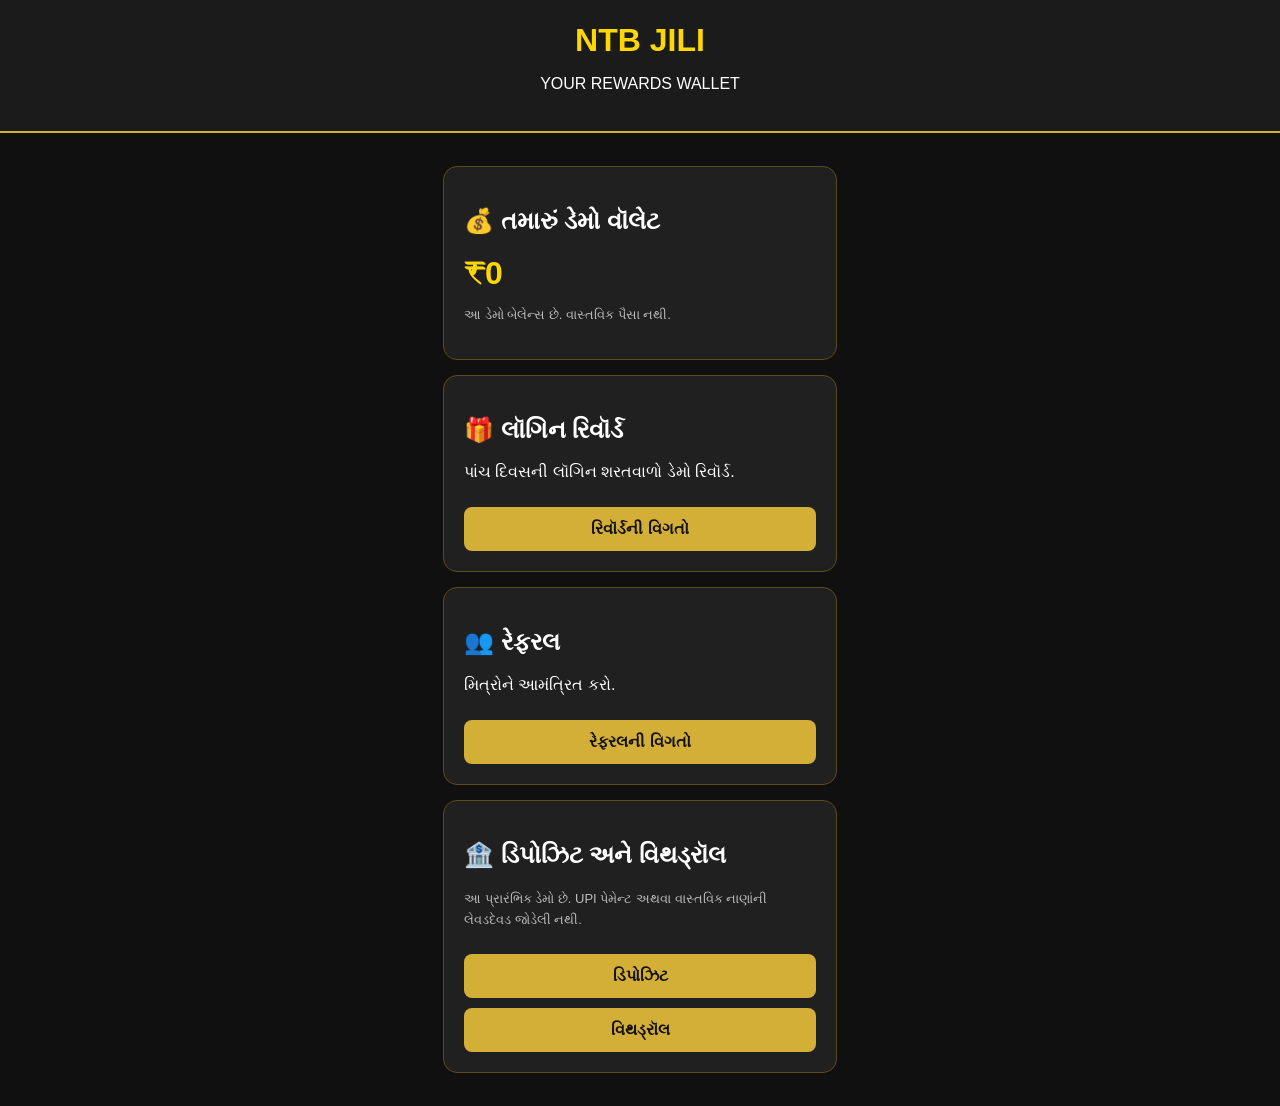
==== index.html @ e5cddccb "Create index.html" ====
<!DOCTYPE html>
<html lang="gu">
<head>
  <meta charset="UTF-8">
  <meta name="viewport" content="width=device-width, initial-scale=1.0">
  <title>NTB JILI</title>
  <style>
    * {
      box-sizing: border-box;
    }

    body {
      margin: 0;
      font-family: Arial, sans-serif;
      background: #101010;
      color: white;
    }

    header {
      background: #1b1b1b;
      padding: 22px 15px;
      text-align: center;
      border-bottom: 2px solid #d4af37;
    }

    h1 {
      color: #ffd700;
      margin: 0;
    }

    .container {
      max-width: 430px;
      margin: auto;
      padding: 18px;
    }

    .card {
      background: #202020;
      border: 1px solid #5c4b18;
      border-radius: 14px;
      padding: 20px;
      margin: 15px 0;
    }

    .balance {
      color: #ffd700;
      font-size: 32px;
      font-weight: bold;
    }

    button {
      width: 100%;
      padding: 13px;
      margin-top: 10px;
      border: none;
      border-radius: 8px;
      background: #d4af37;
      color: #111;
      font-size: 16px;
      font-weight: bold;
    }

    .note {
      color: #bbb;
      font-size: 13px;
      line-height: 1.6;
    }
  </style>
</head>
<body>

<header>
  <h1>NTB JILI</h1>
  <p>YOUR REWARDS WALLET</p>
</header>

<main class="container">

  <section class="card">
    <h2>💰 તમારું ડેમો વૉલેટ</h2>
    <div class="balance" id="balance">₹0</div>
    <p class="note">
      આ ડેમો બેલેન્સ છે. વાસ્તવિક પૈસા નથી.
    </p>
  </section>

  <section class="card">
    <h2>🎁 લૉગિન રિવૉર્ડ</h2>
    <p>પાંચ દિવસની લૉગિન શરતવાળો ડેમો રિવૉર્ડ.</p>
    <button onclick="showMessage('લૉગિન રિવૉર્ડ માટે સુરક્ષિત એકાઉન્ટ સિસ્ટમ જરૂરી છે.')">
      રિવૉર્ડની વિગતો
    </button>
  </section>

  <section class="card">
    <h2>👥 રેફરલ</h2>
    <p>મિત્રોને આમંત્રિત કરો.</p>
    <button onclick="showMessage('રેફરલ સિસ્ટમ હજી ડેમો વર્ઝનમાં છે.')">
      રેફરલની વિગતો
    </button>
  </section>

  <section class="card">
    <h2>🏦 ડિપોઝિટ અને વિથડ્રૉલ</h2>
    <p class="note">
      આ પ્રારંભિક ડેમો છે. UPI પેમેન્ટ અથવા
      વાસ્તવિક નાણાંની લેવડદેવડ જોડેલી નથી.
    </p>
    <button onclick="showMessage('ડેમો: પેમેન્ટ સિસ્ટમ હજી જોડવાની બાકી છે.')">
      ડિપોઝિટ
    </button>
    <button onclick="showMessage('ડેમો: વિથડ્રૉલ સિસ્ટમ હજી જોડવાની બાકી છે.')">
      વિથડ્રૉલ
    </button>
  </section>

</main>

<script>
  function showMessage(message) {
    alert(message);
  }
</script>

</body>
</html>
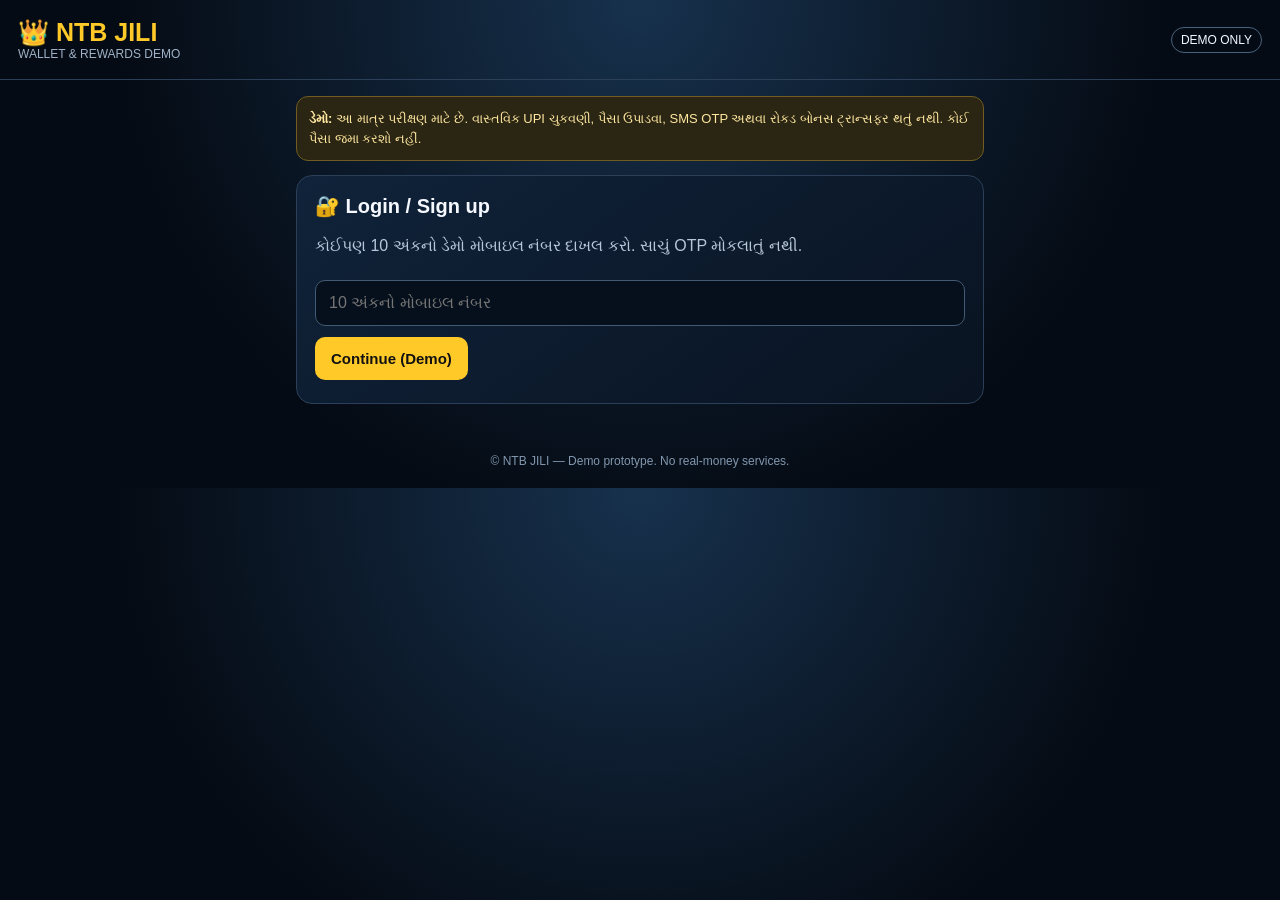
==== commit 5ccad787: "Add files via upload" ====
--- a/index.html
+++ b/index.html
@@ -1,126 +1,14 @@
-<!DOCTYPE html>
-<html lang="gu">
-<head>
-  <meta charset="UTF-8">
-  <meta name="viewport" content="width=device-width, initial-scale=1.0">
-  <title>NTB JILI</title>
-  <style>
-    * {
-      box-sizing: border-box;
-    }
-
-    body {
-      margin: 0;
-      font-family: Arial, sans-serif;
-      background: #101010;
-      color: white;
-    }
-
-    header {
-      background: #1b1b1b;
-      padding: 22px 15px;
-      text-align: center;
-      border-bottom: 2px solid #d4af37;
-    }
-
-    h1 {
-      color: #ffd700;
-      margin: 0;
-    }
-
-    .container {
-      max-width: 430px;
-      margin: auto;
-      padding: 18px;
-    }
-
-    .card {
-      background: #202020;
-      border: 1px solid #5c4b18;
-      border-radius: 14px;
-      padding: 20px;
-      margin: 15px 0;
-    }
-
-    .balance {
-      color: #ffd700;
-      font-size: 32px;
-      font-weight: bold;
-    }
-
-    button {
-      width: 100%;
-      padding: 13px;
-      margin-top: 10px;
-      border: none;
-      border-radius: 8px;
-      background: #d4af37;
-      color: #111;
-      font-size: 16px;
-      font-weight: bold;
-    }
-
-    .note {
-      color: #bbb;
-      font-size: 13px;
-      line-height: 1.6;
-    }
-  </style>
-</head>
-<body>
-
-<header>
-  <h1>NTB JILI</h1>
-  <p>YOUR REWARDS WALLET</p>
-</header>
-
-<main class="container">
-
-  <section class="card">
-    <h2>💰 તમારું ડેમો વૉલેટ</h2>
-    <div class="balance" id="balance">₹0</div>
-    <p class="note">
-      આ ડેમો બેલેન્સ છે. વાસ્તવિક પૈસા નથી.
-    </p>
-  </section>
-
-  <section class="card">
-    <h2>🎁 લૉગિન રિવૉર્ડ</h2>
-    <p>પાંચ દિવસની લૉગિન શરતવાળો ડેમો રિવૉર્ડ.</p>
-    <button onclick="showMessage('લૉગિન રિવૉર્ડ માટે સુરક્ષિત એકાઉન્ટ સિસ્ટમ જરૂરી છે.')">
-      રિવૉર્ડની વિગતો
-    </button>
-  </section>
-
-  <section class="card">
-    <h2>👥 રેફરલ</h2>
-    <p>મિત્રોને આમંત્રિત કરો.</p>
-    <button onclick="showMessage('રેફરલ સિસ્ટમ હજી ડેમો વર્ઝનમાં છે.')">
-      રેફરલની વિગતો
-    </button>
-  </section>
-
-  <section class="card">
-    <h2>🏦 ડિપોઝિટ અને વિથડ્રૉલ</h2>
-    <p class="note">
-      આ પ્રારંભિક ડેમો છે. UPI પેમેન્ટ અથવા
-      વાસ્તવિક નાણાંની લેવડદેવડ જોડેલી નથી.
-    </p>
-    <button onclick="showMessage('ડેમો: પેમેન્ટ સિસ્ટમ હજી જોડવાની બાકી છે.')">
-      ડિપોઝિટ
-    </button>
-    <button onclick="showMessage('ડેમો: વિથડ્રૉલ સિસ્ટમ હજી જોડવાની બાકી છે.')">
-      વિથડ્રૉલ
-    </button>
-  </section>
-
-</main>
-
+<!doctype html>
+<html lang="gu"><head><meta charset="utf-8"><meta name="viewport" content="width=device-width,initial-scale=1"><title>NTB JILI Demo</title>
+<style>
+*{box-sizing:border-box}body{margin:0;background:radial-gradient(circle at top,#17314d,#050b14 65%);color:#f5f8ff;font-family:Arial,sans-serif}header{padding:18px;border-bottom:1px solid #2b4058;display:flex;justify-content:space-between;align-items:center}.brand{font-size:25px;font-weight:900;color:#ffc928}.pill{border:1px solid #49627c;border-radius:20px;padding:5px 9px;font-size:12px}main{max-width:720px;margin:auto;padding:16px}.card{background:linear-gradient(145deg,#10233a,#091321);border:1px solid #2b4058;border-radius:16px;padding:18px;margin:14px 0}h2{margin:0 0 12px;font-size:20px}p{color:#b7c7d9;line-height:1.5}input{width:100%;padding:13px;margin:6px 0;border:1px solid #425a73;border-radius:10px;background:#06101c;color:white;font-size:16px}button{border:0;border-radius:10px;padding:13px 16px;font-weight:bold;font-size:15px;cursor:pointer;background:#ffc928;color:#111;margin:5px 0}.green{background:#11a968;color:white}.blue{background:#087fe7;color:white}.secondary{background:#142b43;color:white;border:1px solid #3a5878}.row{display:flex;gap:10px;flex-wrap:wrap}.row>*{flex:1;min-width:110px}.amount{font-size:34px;font-weight:800;margin:8px 0}.small{font-size:12px;color:#9fb2c7}.notice{border:1px solid #705c22;background:#2b2513;color:#ffe8a0;border-radius:12px;padding:12px;font-size:13px;line-height:1.5}.hidden{display:none}.item{padding:12px 0;border-top:1px solid #263a50}footer{text-align:center;padding:20px;color:#8297ae;font-size:12px}
+</style></head><body><header><div><div class="brand">👑 NTB JILI</div><div class="small">WALLET & REWARDS DEMO</div></div><span class="pill">DEMO ONLY</span></header><main>
+<div class="notice"><b>ડેમો:</b> આ માત્ર પરીક્ષણ માટે છે. વાસ્તવિક UPI ચુકવણી, પૈસા ઉપાડવા, SMS OTP અથવા રોકડ બોનસ ટ્રાન્સફર થતું નથી. કોઈ પૈસા જમા કરશો નહીં.</div>
+<section class="card" id="loginCard"><h2>🔐 Login / Sign up</h2><p>કોઈપણ 10 અંકનો ડેમો મોબાઇલ નંબર દાખલ કરો. સાચું OTP મોકલાતું નથી.</p><input id="mobile" inputmode="numeric" maxlength="10" placeholder="10 અંકનો મોબાઇલ નંબર"><button onclick="login()">Continue (Demo)</button></section>
+<div id="app" class="hidden"><section class="card"><div class="row"><div><span class="pill">MY WALLET</span><div class="amount">₹0.00</div><div class="small">ડેમો બેલેન્સ — વાસ્તવિક પૈસા નથી</div></div><div><button class="green" onclick="deposit()">＋ Deposit request</button><button class="blue" onclick="withdraw()">↗ Withdraw request</button></div></div></section>
+<section class="card"><h2>🎁 5-Day Login Reward</h2><p>પાંચ દિવસની ડેમો પ્રગતિ; વાસ્તવિક રોકડ ઇનામ નથી.</p><div id="days" class="row"></div><button onclick="daily()">Today's demo check-in</button><div id="dailyStatus" class="small"></div></section>
+<section class="card"><h2>🤝 Referral</h2><p>તમારો ડેમો રેફરલ કોડ</p><input id="refCode" readonly><button class="secondary" onclick="copyRef()">Copy referral code</button><div class="small">વાસ્તવિક રેફરલ બોનસ/ચુકવણી નથી.</div></section>
+<section class="card"><h2>📜 Activity History</h2><div id="history">હજુ કોઈ ડેમો પ્રવૃત્તિ નથી.</div></section><button class="secondary" onclick="logout()">Log out</button></div></main><footer>© NTB JILI — Demo prototype. No real-money services.</footer>
 <script>
-  function showMessage(message) {
-    alert(message);
-  }
-</script>
-
-</body>
-</html>
+let checkins=0,history=[];function login(){let m=document.getElementById('mobile').value.trim();if(!/^\d{10}$/.test(m)){alert('10 અંકનો ડેમો મોબાઇલ નંબર દાખલ કરો.');return}document.getElementById('loginCard').classList.add('hidden');document.getElementById('app').classList.remove('hidden');document.getElementById('refCode').value='NTB'+m.slice(-4);renderDays();addHistory('Demo login સફળ')}function logout(){document.getElementById('app').classList.add('hidden');document.getElementById('loginCard').classList.remove('hidden')}function addHistory(s){history.unshift(s);document.getElementById('history').innerHTML=history.map(x=>'<div class="item">'+x+'</div>').join('')}function deposit(){alert('Demo only: UPI ચુકવણી જોડાયેલી નથી. પૈસા મોકલશો નહીં.');addHistory('Deposit બટન પરીક્ષણ — ચુકવણી થઈ નથી')}function withdraw(){alert('Demo only: વાસ્તવિક withdrawal ઉપલબ્ધ નથી.');addHistory('Withdraw બટન પરીક્ષણ — પૈસા ટ્રાન્સફર થયા નથી')}function renderDays(){document.getElementById('days').innerHTML=Array.from({length:5},(_,i)=>'<div class="card" style="padding:10px;text-align:center;margin:4px;min-width:48px;flex:1"><b>Day '+(i+1)+'</b><div style="font-size:22px">'+(i<checkins?'✅':'🔒')+'</div></div>').join('')}function daily(){if(checkins>=5){document.getElementById('dailyStatus').textContent='પાંચ દિવસની ડેમો પ્રગતિ પૂરી થઈ ગઈ.';return}checkins++;renderDays();document.getElementById('dailyStatus').textContent='ડેમો check-in '+checkins+'/5 પૂર્ણ. કોઈ રોકડ બોનસ જમા થયો નથી.';addHistory('Demo daily check-in '+checkins+'/5')}function copyRef(){let v=document.getElementById('refCode');v.select();v.setSelectionRange(0,99999);alert('Referral code: '+v.value)}
+</script></body></html>
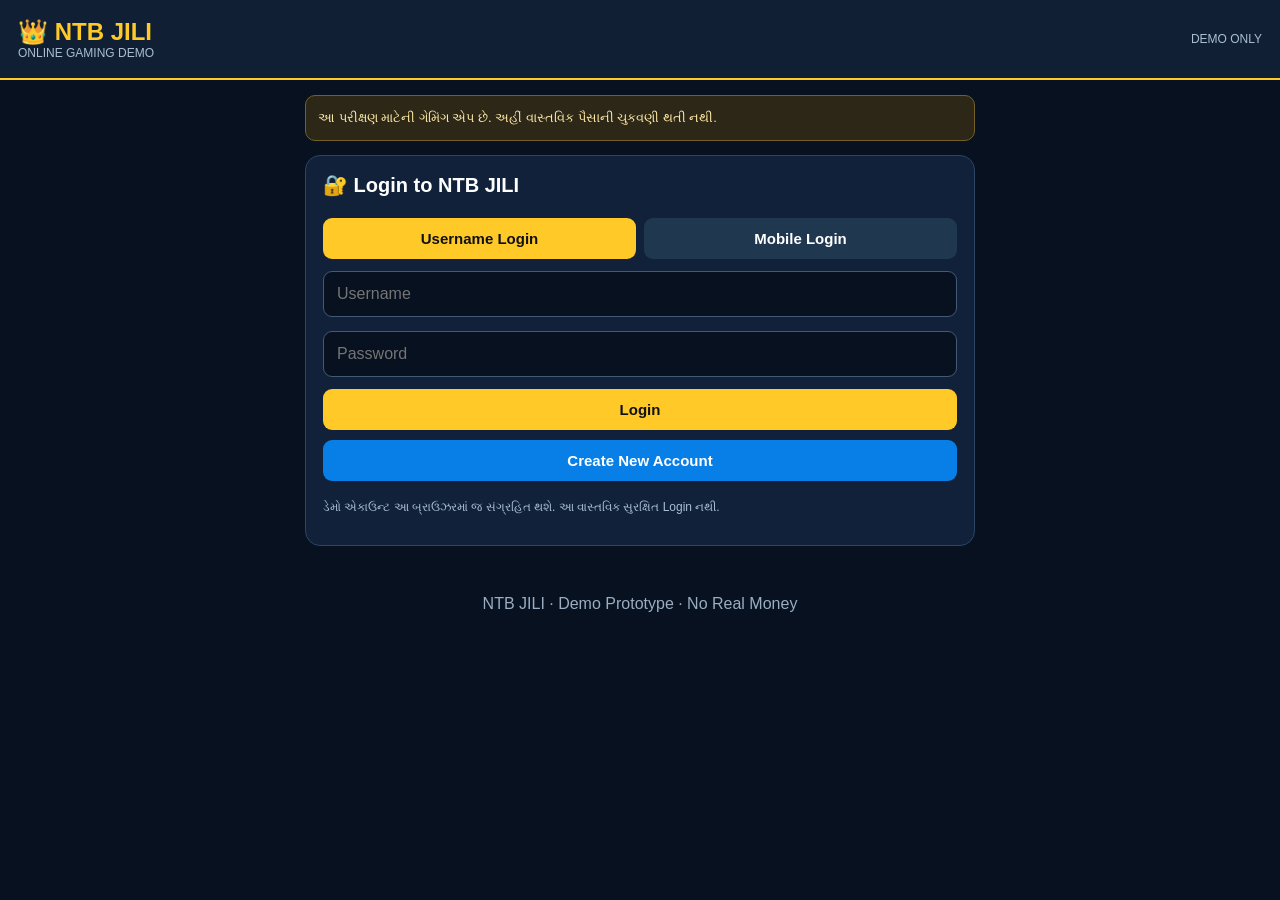
==== commit 77bf252f: "Update index.html" ====
--- a/index.html
+++ b/index.html
@@ -1,14 +1,498 @@
-<!doctype html>
-<html lang="gu"><head><meta charset="utf-8"><meta name="viewport" content="width=device-width,initial-scale=1"><title>NTB JILI Demo</title>
+<!DOCTYPE html>
+<html lang="gu">
+<head>
+<meta charset="UTF-8">
+<meta name="viewport" content="width=device-width, initial-scale=1.0">
+<title>NTB JILI Gaming</title>
+
 <style>
-*{box-sizing:border-box}body{margin:0;background:radial-gradient(circle at top,#17314d,#050b14 65%);color:#f5f8ff;font-family:Arial,sans-serif}header{padding:18px;border-bottom:1px solid #2b4058;display:flex;justify-content:space-between;align-items:center}.brand{font-size:25px;font-weight:900;color:#ffc928}.pill{border:1px solid #49627c;border-radius:20px;padding:5px 9px;font-size:12px}main{max-width:720px;margin:auto;padding:16px}.card{background:linear-gradient(145deg,#10233a,#091321);border:1px solid #2b4058;border-radius:16px;padding:18px;margin:14px 0}h2{margin:0 0 12px;font-size:20px}p{color:#b7c7d9;line-height:1.5}input{width:100%;padding:13px;margin:6px 0;border:1px solid #425a73;border-radius:10px;background:#06101c;color:white;font-size:16px}button{border:0;border-radius:10px;padding:13px 16px;font-weight:bold;font-size:15px;cursor:pointer;background:#ffc928;color:#111;margin:5px 0}.green{background:#11a968;color:white}.blue{background:#087fe7;color:white}.secondary{background:#142b43;color:white;border:1px solid #3a5878}.row{display:flex;gap:10px;flex-wrap:wrap}.row>*{flex:1;min-width:110px}.amount{font-size:34px;font-weight:800;margin:8px 0}.small{font-size:12px;color:#9fb2c7}.notice{border:1px solid #705c22;background:#2b2513;color:#ffe8a0;border-radius:12px;padding:12px;font-size:13px;line-height:1.5}.hidden{display:none}.item{padding:12px 0;border-top:1px solid #263a50}footer{text-align:center;padding:20px;color:#8297ae;font-size:12px}
-</style></head><body><header><div><div class="brand">👑 NTB JILI</div><div class="small">WALLET & REWARDS DEMO</div></div><span class="pill">DEMO ONLY</span></header><main>
-<div class="notice"><b>ડેમો:</b> આ માત્ર પરીક્ષણ માટે છે. વાસ્તવિક UPI ચુકવણી, પૈસા ઉપાડવા, SMS OTP અથવા રોકડ બોનસ ટ્રાન્સફર થતું નથી. કોઈ પૈસા જમા કરશો નહીં.</div>
-<section class="card" id="loginCard"><h2>🔐 Login / Sign up</h2><p>કોઈપણ 10 અંકનો ડેમો મોબાઇલ નંબર દાખલ કરો. સાચું OTP મોકલાતું નથી.</p><input id="mobile" inputmode="numeric" maxlength="10" placeholder="10 અંકનો મોબાઇલ નંબર"><button onclick="login()">Continue (Demo)</button></section>
-<div id="app" class="hidden"><section class="card"><div class="row"><div><span class="pill">MY WALLET</span><div class="amount">₹0.00</div><div class="small">ડેમો બેલેન્સ — વાસ્તવિક પૈસા નથી</div></div><div><button class="green" onclick="deposit()">＋ Deposit request</button><button class="blue" onclick="withdraw()">↗ Withdraw request</button></div></div></section>
-<section class="card"><h2>🎁 5-Day Login Reward</h2><p>પાંચ દિવસની ડેમો પ્રગતિ; વાસ્તવિક રોકડ ઇનામ નથી.</p><div id="days" class="row"></div><button onclick="daily()">Today's demo check-in</button><div id="dailyStatus" class="small"></div></section>
-<section class="card"><h2>🤝 Referral</h2><p>તમારો ડેમો રેફરલ કોડ</p><input id="refCode" readonly><button class="secondary" onclick="copyRef()">Copy referral code</button><div class="small">વાસ્તવિક રેફરલ બોનસ/ચુકવણી નથી.</div></section>
-<section class="card"><h2>📜 Activity History</h2><div id="history">હજુ કોઈ ડેમો પ્રવૃત્તિ નથી.</div></section><button class="secondary" onclick="logout()">Log out</button></div></main><footer>© NTB JILI — Demo prototype. No real-money services.</footer>
+*{box-sizing:border-box}
+body{
+ margin:0;
+ background:#07111f;
+ color:#fff;
+ font-family:Arial,sans-serif
+}
+header{
+ padding:18px;
+ background:#101f33;
+ border-bottom:2px solid #ffc928;
+ display:flex;
+ justify-content:space-between;
+ align-items:center
+}
+.brand{font-size:24px;font-weight:bold;color:#ffc928}
+main{max-width:700px;margin:auto;padding:15px}
+.card{
+ background:#102139;
+ border:1px solid #2c4565;
+ border-radius:15px;
+ padding:17px;
+ margin:14px 0
+}
+h2{font-size:20px;margin-top:0}
+p{color:#bac9db;line-height:1.5}
+input{
+ width:100%;padding:13px;margin:7px 0;
+ border-radius:9px;border:1px solid #425a73;
+ background:#07111f;color:white;font-size:16px
+}
+button{
+ padding:12px;border:0;border-radius:9px;
+ background:#ffc928;color:#111;
+ font-size:15px;font-weight:bold;cursor:pointer;
+ margin:5px 0
+}
+.full{width:100%}
+.blue{background:#087fe7;color:white}
+.green{background:#11a968;color:white}
+.dark{background:#203750;color:white}
+.row{display:flex;gap:8px;flex-wrap:wrap}
+.row>*{flex:1;min-width:100px}
+.grid{
+ display:grid;
+ grid-template-columns:repeat(2,minmax(0,1fr));
+ gap:10px
+}
+.game{
+ background:#172f4b;border:1px solid #355271;
+ border-radius:12px;padding:15px;text-align:center
+}
+.icon{font-size:35px;display:block;margin-bottom:8px}
+.amount{font-size:32px;font-weight:bold;color:#ffc928}
+.small{font-size:12px;color:#a9bed3}
+.notice{
+ padding:12px;background:#2c2717;
+ border:1px solid #746027;border-radius:10px;
+ color:#ffe9a6;font-size:13px;line-height:1.5
+}
+.hidden{display:none!important}
+.history-item{padding:10px 0;border-bottom:1px solid #30435a}
+footer{text-align:center;padding:20px;color:#9aadc2}
+</style>
+</head>
+
+<body>
+
+<header>
+ <div>
+  <div class="brand">👑 NTB JILI</div>
+  <div class="small">ONLINE GAMING DEMO</div>
+ </div>
+ <span class="small">DEMO ONLY</span>
+</header>
+
+<main>
+
+<div class="notice">
+આ પરીક્ષણ માટેની ગેમિંગ એપ છે. અહીં વાસ્તવિક પૈસાની ચુકવણી થતી નથી.
+</div>
+
+<!-- LOGIN PAGE -->
+<section id="loginPage" class="card">
+ <h2>🔐 Login to NTB JILI</h2>
+
+ <div class="row">
+  <button id="userTab" onclick="setMode('user')">Username Login</button>
+  <button id="mobileTab" class="dark" onclick="setMode('mobile')">Mobile Login</button>
+ </div>
+
+ <form id="loginForm">
+  <div id="usernameField">
+   <input id="username" placeholder="Username" autocomplete="username">
+  </div>
+
+  <div id="mobileField" class="hidden">
+   <input id="mobile" placeholder="10 digit mobile number"
+    inputmode="numeric" maxlength="10">
+  </div>
+
+  <input id="password" type="password" placeholder="Password"
+   autocomplete="current-password">
+
+  <button class="full" type="submit">Login</button>
+ </form>
+
+ <button class="full blue" onclick="showRegister()">Create New Account</button>
+
+ <p class="small">ડેમો એકાઉન્ટ આ બ્રાઉઝરમાં જ સંગ્રહિત થશે. આ વાસ્તવિક સુરક્ષિત Login નથી.</p>
+</section>
+
+<!-- REGISTER PAGE -->
+<section id="registerPage" class="card hidden">
+ <h2>📝 Create Account</h2>
+
+ <form id="registerForm">
+  <input id="regUsername" placeholder="Create username" required minlength="3">
+  <input id="regMobile" placeholder="Mobile number (10 digits)"
+   inputmode="numeric" maxlength="10" required>
+  <input id="regPassword" type="password" placeholder="Create password"
+   required minlength="4">
+
+  <button class="full" type="submit">Register</button>
+ </form>
+
+ <button class="full dark" onclick="showLogin()">Back to Login</button>
+</section>
+
+<!-- MAIN APP -->
+<div id="appPage" class="hidden">
+
+ <section class="card">
+  <div class="row">
+   <div>
+    <div class="small">WELCOME</div>
+    <h2 id="welcomeName">Player</h2>
+   </div>
+   <button class="dark" onclick="logout()">Logout</button>
+  </div>
+ </section>
+
+ <section class="card">
+  <div class="small">DEMO WALLET BALANCE</div>
+  <div class="amount" id="balance">₹0.00</div>
+  <p class="small">વાસ્તવિક પૈસા નથી.</p>
+
+  <div class="row">
+   <button class="green" onclick="deposit()">＋ Deposit Demo</button>
+   <button class="blue" onclick="withdraw()">↗ Withdraw Request</button>
+  </div>
+ </section>
+
+ <!-- GAME LOBBY -->
+ <section class="card">
+  <h2>🎮 Game Lobby</h2>
+  <p>તમારી પસંદગીની ડેમો ગેમ પસંદ કરો.</p>
+
+  <div class="grid">
+   <div class="game">
+    <span class="icon">🎰</span>
+    <b>Slots</b>
+    <button class="full" onclick="openGame('Slots')">Play Demo</button>
+   </div>
+
+   <div class="game">
+    <span class="icon">🃏</span>
+    <b>Rummy</b>
+    <button class="full" onclick="openGame('Rummy')">Play Demo</button>
+   </div>
+
+   <div class="game">
+    <span class="icon">♠️</span>
+    <b>Teen Patti</b>
+    <button class="full" onclick="openGame('Teen Patti')">Play Demo</button>
+   </div>
+
+   <div class="game">
+    <span class="icon">🐟</span>
+    <b>Fishing</b>
+    <button class="full" onclick="openGame('Fishing')">Play Demo</button>
+   </div>
+
+   <div class="game">
+    <span class="icon">🕹️</span>
+    <b>Arcade</b>
+    <button class="full" onclick="openGame('Arcade')">Play Demo</button>
+   </div>
+
+   <div class="game">
+    <span class="icon">🎡</span>
+    <b>Lucky Spin</b>
+    <button class="full" onclick="openGame('Lucky Spin')">Play Demo</button>
+   </div>
+  </div>
+
+  <div id="gameMessage" class="notice" style="margin-top:12px">
+   ગેમ પસંદ કરો.
+  </div>
+ </section>
+
+ <!-- DAILY REWARD -->
+ <section class="card">
+  <h2>🎁 Daily Login Reward</h2>
+  <p>દરરોજ એક ડેમો ચેક-ઇન કરી શકો છો. આ રોકડ ઇનામ નથી.</p>
+  <button class="full" onclick="dailyCheckin()">Claim Demo Reward</button>
+  <div id="dailyStatus" class="small"></div>
+ </section>
+
+ <!-- REFERRAL -->
+ <section class="card">
+  <h2>🤝 Referral</h2>
+  <p>તમારો ડેમો Referral Code</p>
+  <input id="refCode" readonly>
+  <button class="full blue" onclick="copyReferral()">Copy Referral Code</button>
+ </section>
+
+ <!-- ACTIVITY HISTORY -->
+ <section class="card">
+  <h2>📜 Activity History</h2>
+  <div id="history" class="small">કોઈ પ્રવૃત્તિ નથી.</div>
+ </section>
+
+ <section class="card">
+  <h2>ℹ️ Account</h2>
+  <p id="accountInfo"></p>
+  <button class="full dark" onclick="logout()">Log Out</button>
+ </section>
+
+</div>
+</main>
+
+<footer>NTB JILI · Demo Prototype · No Real Money</footer>
+
 <script>
-let checkins=0,history=[];function login(){let m=document.getElementById('mobile').value.trim();if(!/^\d{10}$/.test(m)){alert('10 અંકનો ડેમો મોબાઇલ નંબર દાખલ કરો.');return}document.getElementById('loginCard').classList.add('hidden');document.getElementById('app').classList.remove('hidden');document.getElementById('refCode').value='NTB'+m.slice(-4);renderDays();addHistory('Demo login સફળ')}function logout(){document.getElementById('app').classList.add('hidden');document.getElementById('loginCard').classList.remove('hidden')}function addHistory(s){history.unshift(s);document.getElementById('history').innerHTML=history.map(x=>'<div class="item">'+x+'</div>').join('')}function deposit(){alert('Demo only: UPI ચુકવણી જોડાયેલી નથી. પૈસા મોકલશો નહીં.');addHistory('Deposit બટન પરીક્ષણ — ચુકવણી થઈ નથી')}function withdraw(){alert('Demo only: વાસ્તવિક withdrawal ઉપલબ્ધ નથી.');addHistory('Withdraw બટન પરીક્ષણ — પૈસા ટ્રાન્સફર થયા નથી')}function renderDays(){document.getElementById('days').innerHTML=Array.from({length:5},(_,i)=>'<div class="card" style="padding:10px;text-align:center;margin:4px;min-width:48px;flex:1"><b>Day '+(i+1)+'</b><div style="font-size:22px">'+(i<checkins?'✅':'🔒')+'</div></div>').join('')}function daily(){if(checkins>=5){document.getElementById('dailyStatus').textContent='પાંચ દિવસની ડેમો પ્રગતિ પૂરી થઈ ગઈ.';return}checkins++;renderDays();document.getElementById('dailyStatus').textContent='ડેમો check-in '+checkins+'/5 પૂર્ણ. કોઈ રોકડ બોનસ જમા થયો નથી.';addHistory('Demo daily check-in '+checkins+'/5')}function copyRef(){let v=document.getElementById('refCode');v.select();v.setSelectionRange(0,99999);alert('Referral code: '+v.value)}
-</script></body></html>+const STORAGE_KEY = "ntb_jili_demo_v1";
+let mode = "user";
+let currentUser = null;
+
+function getData(){
+ try {
+  return JSON.parse(localStorage.getItem(STORAGE_KEY)) || {
+   users:{},session:null
+  };
+ } catch(e) {
+  return {users:{},session:null};
+ }
+}
+
+function saveData(data){
+ localStorage.setItem(STORAGE_KEY,JSON.stringify(data));
+}
+
+function setMode(value){
+ mode = value;
+ document.getElementById("usernameField")
+  .classList.toggle("hidden",value !== "user");
+ document.getElementById("mobileField")
+  .classList.toggle("hidden",value !== "mobile");
+
+ document.getElementById("userTab")
+  .className = value === "user" ? "" : "dark";
+ document.getElementById("mobileTab")
+  .className = value === "mobile" ? "" : "dark";
+}
+
+function showRegister(){
+ document.getElementById("loginPage").classList.add("hidden");
+ document.getElementById("registerPage").classList.remove("hidden");
+}
+
+function showLogin(){
+ document.getElementById("registerPage").classList.add("hidden");
+ document.getElementById("loginPage").classList.remove("hidden");
+}
+
+document.getElementById("registerForm").addEventListener("submit",function(e){
+ e.preventDefault();
+
+ const username = document.getElementById("regUsername").value.trim();
+ const mobile = document.getElementById("regMobile").value.trim();
+ const password = document.getElementById("regPassword").value;
+
+ if(!/^[a-zA-Z0-9_]{3,20}$/.test(username)){
+  alert("Usernameમાં 3-20 અક્ષર, નંબર અથવા underscore વાપરો.");
+  return;
+ }
+
+ if(!/^[0-9]{10}$/.test(mobile)){
+  alert("10 અંકનો ડેમો મોબાઇલ નંબર દાખલ કરો.");
+  return;
+ }
+
+ if(password.length < 4){
+  alert("Password ઓછામાં ઓછા 4 અક્ષરનો હોવો જોઈએ.");
+  return;
+ }
+
+ const data = getData();
+ const key = username.toLowerCase();
+
+ if(data.users[key]){
+  alert("આ Username પહેલેથી નોંધાયેલું છે.");
+  return;
+ }
+
+ if(Object.values(data.users).some(u => u.mobile === mobile)){
+  alert("આ મોબાઇલ નંબર પહેલેથી નોંધાયેલો છે.");
+  return;
+ }
+
+ data.users[key] = {
+  username:username,
+  mobile:mobile,
+  password:password,
+  balance:0,
+  checkinDate:"",
+  history:["ડેમો એકાઉન્ટ બનાવ્યું"],
+  referral:"NTB" + mobile.slice(-4)
+ };
+
+ saveData(data);
+ alert("ડેમો એકાઉન્ટ બની ગયું! હવે Login કરો.");
+ document.getElementById("registerForm").reset();
+ showLogin();
+});
+
+document.getElementById("loginForm").addEventListener("submit",function(e){
+ e.preventDefault();
+
+ const data = getData();
+ const password = document.getElementById("password").value;
+ let user = null;
+
+ if(mode === "user"){
+  const name = document.getElementById("username").value.trim().toLowerCase();
+  user = data.users[name];
+ } else {
+  const mobile = document.getElementById("mobile").value.trim();
+  if(!/^[0-9]{10}$/.test(mobile)){
+   alert("10 અંકનો મોબાઇલ નંબર દાખલ કરો.");
+   return;
+  }
+  user = Object.values(data.users).find(u => u.mobile === mobile);
+ }
+
+ if(!user || user.password !== password){
+  alert("Login વિગતો ખોટી છે. પહેલાં Demo Account બનાવો.");
+  return;
+ }
+
+ currentUser = user.username.toLowerCase();
+ data.session = currentUser;
+ saveData(data);
+ renderApp();
+});
+
+function getCurrent(){
+ if(!currentUser) return null;
+ return getData().users[currentUser] || null;
+}
+
+function updateUser(fn){
+ const data = getData();
+ if(!currentUser || !data.users[currentUser]) return;
+ fn(data.users[currentUser]);
+ saveData(data);
+ renderApp();
+}
+
+function addHistory(message){
+ updateUser(user => {
+  user.history = user.history || [];
+  user.history.unshift(new Date().toLocaleString() + " — " + message);
+  user.history = user.history.slice(0,50);
+ });
+}
+
+function renderApp(){
+ const user = getCurrent();
+ if(!user){
+  currentUser = null;
+  showLogin();
+  return;
+ }
+
+ document.getElementById("loginPage").classList.add("hidden");
+ document.getElementById("registerPage").classList.add("hidden");
+ document.getElementById("appPage").classList.remove("hidden");
+
+ document.getElementById("welcomeName").textContent = user.username;
+ document.getElementById("balance").textContent =
+  "₹" + Number(user.balance || 0).toFixed(2);
+ document.getElementById("refCode").value = user.referral;
+ document.getElementById("accountInfo").textContent =
+  "Username: " + user.username + " · Demo account";
+
+ const history = user.history || [];
+ document.getElementById("history").innerHTML = history.length
+  ? history.map(item => {
+     const div = document.createElement("div");
+     div.className = "history-item";
+     div.textContent = item;
+     return div.outerHTML;
+    }).join("")
+  : "કોઈ પ્રવૃત્તિ નથી.";
+
+ const today = new Date().toISOString().slice(0,10);
+ document.getElementById("dailyStatus").textContent =
+  user.checkinDate === today
+   ? "આજનો ડેમો ચેક-ઇન પૂર્ણ થયો છે."
+   : "આજનો ડેમો ચેક-ઇન બાકી છે.";
+}
+
+function deposit(){
+ const amount = prompt("Demo Deposit રકમ દાખલ કરો (ઉદાહરણ: 500):","500");
+ if(amount === null) return;
+
+ const value = Number(amount);
+ if(!Number.isFinite(value) || value <= 0 || value > 10000){
+  alert("₹1 થી ₹10,000 વચ્ચેની Demo રકમ દાખલ કરો.");
+  return;
+ }
+
+ updateUser(user => {
+  user.balance = Number(user.balance || 0) + value;
+  user.history.unshift("Demo Deposit: ₹" + value.toFixed(2) + " (વાસ્તવિક ચુકવણી નથી)");
+ });
+}
+
+function withdraw(){
+ alert("આ Demo Request છે. વાસ્તવિક પૈસા ઉપાડાતા નથી.");
+ addHistory("Demo Withdraw Request — કોઈ ચુકવણી થઈ નથી");
+}
+
+function openGame(name){
+ document.getElementById("gameMessage").textContent =
+  name + " Demo પસંદ કરી છે. આ ગેમનું સંપૂર્ણ વર્ઝન હજી ઉપલબ્ધ નથી.";
+ addHistory("ગેમ પસંદ કરી: " + name);
+}
+
+function dailyCheckin(){
+ const today = new Date().toISOString().slice(0,10);
+ const user = getCurrent();
+
+ if(!user) return;
+
+ if(user.checkinDate === today){
+  alert("આજનો ડેમો ચેક-ઇન પહેલેથી થઈ ગયો છે.");
+  return;
+ }
+
+ updateUser(u => {
+  u.checkinDate = today;
+  u.history.unshift("Daily Demo Check-in પૂર્ણ — કોઈ રોકડ ઇનામ નથી");
+ });
+ alert("ડેમો ચેક-ઇન પૂર્ણ થયું!");
+}
+
+async function copyReferral(){
+ const code = document.getElementById("refCode").value;
+ try {
+  await navigator.clipboard.writeText(code);
+  alert("Referral Code Copy થઈ ગયો: " + code);
+ } catch(e) {
+  prompt("તમારો Referral Code Copy કરો:",code);
+ }
+}
+
+function logout(){
+ const data = getData();
+ data.session = null;
+ saveData(data);
+ currentUser = null;
+ document.getElementById("appPage").classList.add("hidden");
+ document.getElementById("loginPage").classList.remove("hidden");
+ document.getElementById("loginForm").reset();
+}
+
+(function init(){
+ const data = getData();
+ if(data.session && data.users[data.session]){
+  currentUser = data.session;
+  renderApp();
+ }
+})();
+</script>
+
+</body>
+</html>
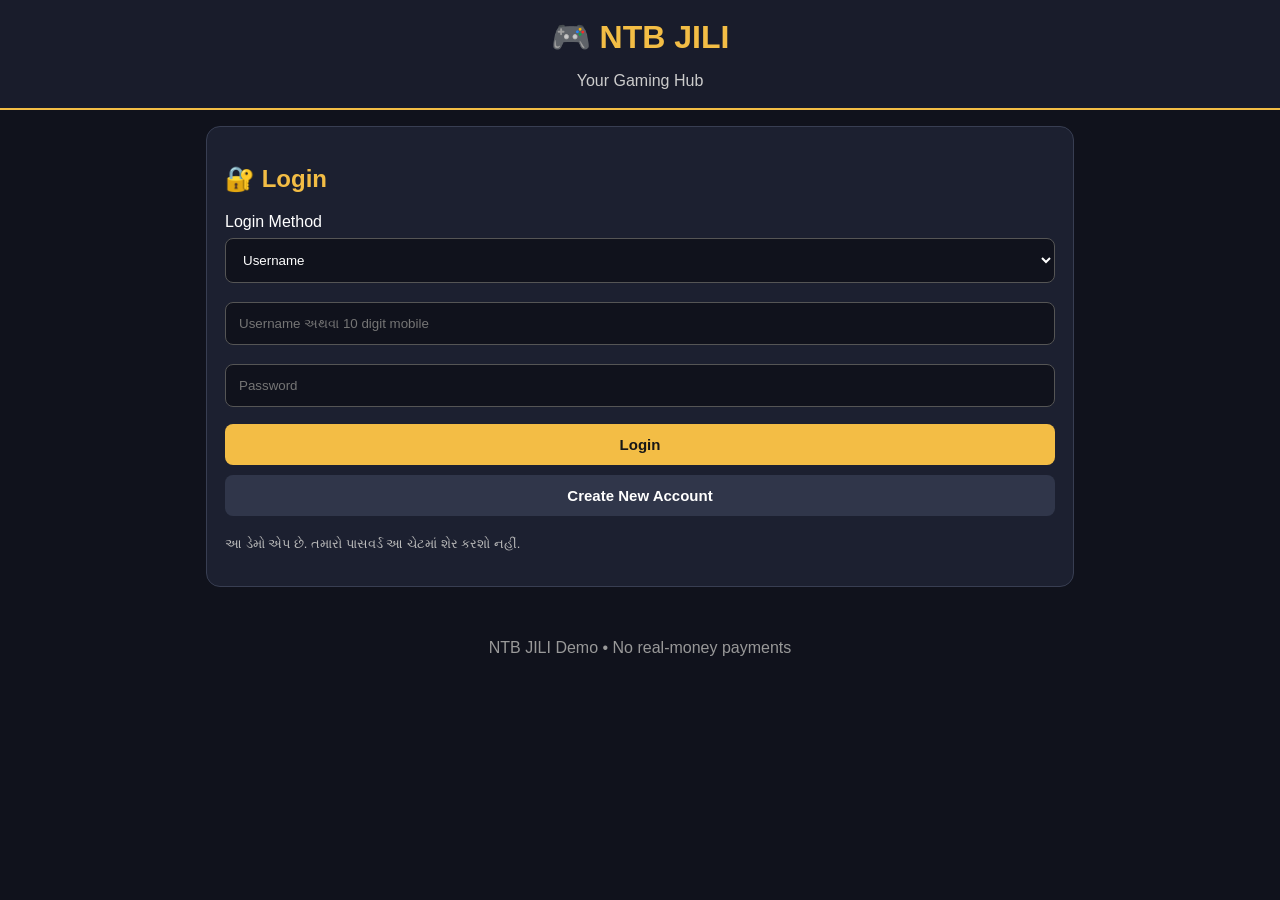
==== commit ecf3d975: "Update index.html" ====
--- a/index.html
+++ b/index.html
@@ -2,496 +2,433 @@
 <html lang="gu">
 <head>
 <meta charset="UTF-8">
-<meta name="viewport" content="width=device-width, initial-scale=1.0">
-<title>NTB JILI Gaming</title>
+<meta name="viewport" content="width=device-width, initial-scale=1">
+<title>NTB JILI</title>
 
 <style>
 *{box-sizing:border-box}
 body{
- margin:0;
- background:#07111f;
- color:#fff;
- font-family:Arial,sans-serif
+  margin:0;
+  font-family:Arial,sans-serif;
+  background:#10121c;
+  color:white;
 }
 header{
- padding:18px;
- background:#101f33;
- border-bottom:2px solid #ffc928;
- display:flex;
- justify-content:space-between;
- align-items:center
-}
-.brand{font-size:24px;font-weight:bold;color:#ffc928}
-main{max-width:700px;margin:auto;padding:15px}
-.card{
- background:#102139;
- border:1px solid #2c4565;
- border-radius:15px;
- padding:17px;
- margin:14px 0
-}
-h2{font-size:20px;margin-top:0}
-p{color:#bac9db;line-height:1.5}
-input{
- width:100%;padding:13px;margin:7px 0;
- border-radius:9px;border:1px solid #425a73;
- background:#07111f;color:white;font-size:16px
+  background:#191c2b;
+  padding:18px;
+  text-align:center;
+  border-bottom:2px solid #f3bd45;
+}
+header h1{color:#f3bd45;margin:0}
+header p{color:#ccc;margin-bottom:0}
+.container{max-width:900px;margin:auto;padding:16px}
+.box{
+  background:#1c2030;
+  border:1px solid #383e52;
+  padding:18px;
+  border-radius:14px;
+  margin-bottom:16px;
+}
+h2,h3{color:#f3bd45}
+input,select{
+  width:100%;
+  padding:13px;
+  margin:7px 0 12px;
+  border-radius:8px;
+  border:1px solid #555;
+  background:#10121c;
+  color:white;
 }
 button{
- padding:12px;border:0;border-radius:9px;
- background:#ffc928;color:#111;
- font-size:15px;font-weight:bold;cursor:pointer;
- margin:5px 0
-}
-.full{width:100%}
-.blue{background:#087fe7;color:white}
-.green{background:#11a968;color:white}
-.dark{background:#203750;color:white}
-.row{display:flex;gap:8px;flex-wrap:wrap}
-.row>*{flex:1;min-width:100px}
+  padding:12px;
+  width:100%;
+  border:0;
+  border-radius:8px;
+  background:#f3bd45;
+  color:#171717;
+  font-size:15px;
+  font-weight:bold;
+  cursor:pointer;
+  margin:5px 0;
+}
+button.secondary{
+  background:#30364a;
+  color:white;
+}
+button.danger{
+  background:#a93232;
+  color:white;
+}
+.hidden{display:none!important}
+.balance{
+  font-size:30px;
+  color:#f3bd45;
+  font-weight:bold;
+}
 .grid{
- display:grid;
- grid-template-columns:repeat(2,minmax(0,1fr));
- gap:10px
+  display:grid;
+  grid-template-columns:repeat(2,minmax(0,1fr));
+  gap:10px;
 }
 .game{
- background:#172f4b;border:1px solid #355271;
- border-radius:12px;padding:15px;text-align:center
-}
-.icon{font-size:35px;display:block;margin-bottom:8px}
-.amount{font-size:32px;font-weight:bold;color:#ffc928}
-.small{font-size:12px;color:#a9bed3}
-.notice{
- padding:12px;background:#2c2717;
- border:1px solid #746027;border-radius:10px;
- color:#ffe9a6;font-size:13px;line-height:1.5
-}
-.hidden{display:none!important}
-.history-item{padding:10px 0;border-bottom:1px solid #30435a}
-footer{text-align:center;padding:20px;color:#9aadc2}
+  background:#292f43;
+  padding:14px 8px;
+  border-radius:10px;
+  text-align:center;
+}
+.small{font-size:13px;color:#bbb;line-height:1.6}
+a{color:#f3bd45}
+.history-item{
+  padding:10px 0;
+  border-bottom:1px solid #383e52;
+  font-size:14px;
+}
+footer{text-align:center;color:#999;padding:20px}
+@media(min-width:600px){
+  .grid{grid-template-columns:repeat(3,minmax(0,1fr))}
+}
 </style>
 </head>
 
 <body>
 
 <header>
- <div>
-  <div class="brand">👑 NTB JILI</div>
-  <div class="small">ONLINE GAMING DEMO</div>
- </div>
- <span class="small">DEMO ONLY</span>
+  <h1>🎮 NTB JILI</h1>
+  <p>Your Gaming Hub</p>
 </header>
 
-<main>
-
-<div class="notice">
-આ પરીક્ષણ માટેની ગેમિંગ એપ છે. અહીં વાસ્તવિક પૈસાની ચુકવણી થતી નથી.
-</div>
-
-<!-- LOGIN PAGE -->
-<section id="loginPage" class="card">
- <h2>🔐 Login to NTB JILI</h2>
-
- <div class="row">
-  <button id="userTab" onclick="setMode('user')">Username Login</button>
-  <button id="mobileTab" class="dark" onclick="setMode('mobile')">Mobile Login</button>
- </div>
-
- <form id="loginForm">
-  <div id="usernameField">
-   <input id="username" placeholder="Username" autocomplete="username">
+<main class="container">
+
+<!-- LOGIN -->
+<section id="loginPage" class="box">
+  <h2>🔐 Login</h2>
+
+  <label>Login Method</label>
+  <select id="loginMethod">
+    <option value="username">Username</option>
+    <option value="mobile">Mobile Number</option>
+  </select>
+
+  <input id="loginId" placeholder="Username અથવા 10 digit mobile"
+         autocomplete="username">
+
+  <input id="loginPassword" type="password"
+         placeholder="Password" autocomplete="current-password">
+
+  <button onclick="login()">Login</button>
+  <button class="secondary" onclick="showRegister()">Create New Account</button>
+
+  <p class="small">
+    આ ડેમો એપ છે. તમારો પાસવર્ડ આ ચેટમાં શેર કરશો નહીં.
+  </p>
+</section>
+
+<!-- REGISTER -->
+<section id="registerPage" class="box hidden">
+  <h2>📝 Create Account</h2>
+
+  <input id="regUsername" placeholder="Username (3–20 characters)">
+  <input id="regMobile" type="tel" maxlength="10"
+         placeholder="10 digit Mobile Number">
+  <input id="regPassword" type="password"
+         placeholder="Create Password">
+
+  <button onclick="register()">Register</button>
+  <button class="secondary" onclick="showLogin()">Back to Login</button>
+</section>
+
+<!-- HOME -->
+<section id="homePage" class="hidden">
+
+  <div class="box">
+    <h2>👋 Welcome, <span id="welcomeName"></span></h2>
+    <p class="small">Your demo account</p>
+    <p>Demo Wallet Balance</p>
+    <div class="balance" id="balance">₹0</div>
+
+    <button onclick="demoDeposit()">➕ Add Demo Balance</button>
+    <button class="secondary" onclick="demoWithdraw()">Withdraw Demo Request</button>
+    <button class="secondary" onclick="dailyReward()">🎁 Daily Demo Reward</button>
   </div>
 
-  <div id="mobileField" class="hidden">
-   <input id="mobile" placeholder="10 digit mobile number"
-    inputmode="numeric" maxlength="10">
+  <div class="box">
+    <h2>💳 Subscription Plans</h2>
+    <p class="small">
+      ઉપલબ્ધ સબ્સ્ક્રિપ્શન પ્લાન જોવા માટે નીચેનું બટન દબાવો.
+      આ બટન પેમેન્ટ કરતું નથી.
+    </p>
+    <button onclick="openSubscription()">View Subscription Plans</button>
   </div>
 
-  <input id="password" type="password" placeholder="Password"
-   autocomplete="current-password">
-
-  <button class="full" type="submit">Login</button>
- </form>
-
- <button class="full blue" onclick="showRegister()">Create New Account</button>
-
- <p class="small">ડેમો એકાઉન્ટ આ બ્રાઉઝરમાં જ સંગ્રહિત થશે. આ વાસ્તવિક સુરક્ષિત Login નથી.</p>
+  <div class="box">
+    <h2>🎮 Games</h2>
+    <p class="small">
+      નીચે 60 ગેમ્સનાં વિકલ્પો છે. દરેક ગેમનું રમવા યોગ્ય
+      વર્ઝન અલગથી બનાવવું પડશે.
+    </p>
+    <div id="games" class="grid"></div>
+  </div>
+
+  <div class="box">
+    <h2>🎁 Referral</h2>
+    <p>Your demo referral code:</p>
+    <h3 id="referralCode"></h3>
+    <p class="small">આ કોડ હાલમાં ફક્ત ડેમો માટે છે.</p>
+    <button class="secondary" onclick="copyReferral()">Copy Referral Code</button>
+  </div>
+
+  <div class="box">
+    <h2>📜 Activity History</h2>
+    <div id="history"></div>
+  </div>
+
+  <button class="danger" onclick="logout()">Logout</button>
 </section>
 
-<!-- REGISTER PAGE -->
-<section id="registerPage" class="card hidden">
- <h2>📝 Create Account</h2>
-
- <form id="registerForm">
-  <input id="regUsername" placeholder="Create username" required minlength="3">
-  <input id="regMobile" placeholder="Mobile number (10 digits)"
-   inputmode="numeric" maxlength="10" required>
-  <input id="regPassword" type="password" placeholder="Create password"
-   required minlength="4">
-
-  <button class="full" type="submit">Register</button>
- </form>
-
- <button class="full dark" onclick="showLogin()">Back to Login</button>
-</section>
-
-<!-- MAIN APP -->
-<div id="appPage" class="hidden">
-
- <section class="card">
-  <div class="row">
-   <div>
-    <div class="small">WELCOME</div>
-    <h2 id="welcomeName">Player</h2>
-   </div>
-   <button class="dark" onclick="logout()">Logout</button>
-  </div>
- </section>
-
- <section class="card">
-  <div class="small">DEMO WALLET BALANCE</div>
-  <div class="amount" id="balance">₹0.00</div>
-  <p class="small">વાસ્તવિક પૈસા નથી.</p>
-
-  <div class="row">
-   <button class="green" onclick="deposit()">＋ Deposit Demo</button>
-   <button class="blue" onclick="withdraw()">↗ Withdraw Request</button>
-  </div>
- </section>
-
- <!-- GAME LOBBY -->
- <section class="card">
-  <h2>🎮 Game Lobby</h2>
-  <p>તમારી પસંદગીની ડેમો ગેમ પસંદ કરો.</p>
-
-  <div class="grid">
-   <div class="game">
-    <span class="icon">🎰</span>
-    <b>Slots</b>
-    <button class="full" onclick="openGame('Slots')">Play Demo</button>
-   </div>
-
-   <div class="game">
-    <span class="icon">🃏</span>
-    <b>Rummy</b>
-    <button class="full" onclick="openGame('Rummy')">Play Demo</button>
-   </div>
-
-   <div class="game">
-    <span class="icon">♠️</span>
-    <b>Teen Patti</b>
-    <button class="full" onclick="openGame('Teen Patti')">Play Demo</button>
-   </div>
-
-   <div class="game">
-    <span class="icon">🐟</span>
-    <b>Fishing</b>
-    <button class="full" onclick="openGame('Fishing')">Play Demo</button>
-   </div>
-
-   <div class="game">
-    <span class="icon">🕹️</span>
-    <b>Arcade</b>
-    <button class="full" onclick="openGame('Arcade')">Play Demo</button>
-   </div>
-
-   <div class="game">
-    <span class="icon">🎡</span>
-    <b>Lucky Spin</b>
-    <button class="full" onclick="openGame('Lucky Spin')">Play Demo</button>
-   </div>
-  </div>
-
-  <div id="gameMessage" class="notice" style="margin-top:12px">
-   ગેમ પસંદ કરો.
-  </div>
- </section>
-
- <!-- DAILY REWARD -->
- <section class="card">
-  <h2>🎁 Daily Login Reward</h2>
-  <p>દરરોજ એક ડેમો ચેક-ઇન કરી શકો છો. આ રોકડ ઇનામ નથી.</p>
-  <button class="full" onclick="dailyCheckin()">Claim Demo Reward</button>
-  <div id="dailyStatus" class="small"></div>
- </section>
-
- <!-- REFERRAL -->
- <section class="card">
-  <h2>🤝 Referral</h2>
-  <p>તમારો ડેમો Referral Code</p>
-  <input id="refCode" readonly>
-  <button class="full blue" onclick="copyReferral()">Copy Referral Code</button>
- </section>
-
- <!-- ACTIVITY HISTORY -->
- <section class="card">
-  <h2>📜 Activity History</h2>
-  <div id="history" class="small">કોઈ પ્રવૃત્તિ નથી.</div>
- </section>
-
- <section class="card">
-  <h2>ℹ️ Account</h2>
-  <p id="accountInfo"></p>
-  <button class="full dark" onclick="logout()">Log Out</button>
- </section>
-
-</div>
 </main>
 
-<footer>NTB JILI · Demo Prototype · No Real Money</footer>
+<footer>
+  NTB JILI Demo • No real-money payments
+</footer>
 
 <script>
-const STORAGE_KEY = "ntb_jili_demo_v1";
-let mode = "user";
+const KEY = "ntb_jili_demo_v1";
+const SESSION = "ntb_jili_demo_session";
+
+let users = {};
 let currentUser = null;
 
-function getData(){
- try {
-  return JSON.parse(localStorage.getItem(STORAGE_KEY)) || {
-   users:{},session:null
+try {
+  users = JSON.parse(localStorage.getItem(KEY) || "{}");
+} catch(e) {
+  users = {};
+}
+
+function saveUsers(){
+  localStorage.setItem(KEY, JSON.stringify(users));
+}
+
+function showLogin(){
+  document.getElementById("loginPage").classList.remove("hidden");
+  document.getElementById("registerPage").classList.add("hidden");
+  document.getElementById("homePage").classList.add("hidden");
+}
+
+function showRegister(){
+  document.getElementById("loginPage").classList.add("hidden");
+  document.getElementById("registerPage").classList.remove("hidden");
+  document.getElementById("homePage").classList.add("hidden");
+}
+
+function showHome(){
+  document.getElementById("loginPage").classList.add("hidden");
+  document.getElementById("registerPage").classList.add("hidden");
+  document.getElementById("homePage").classList.remove("hidden");
+  renderHome();
+}
+
+function register(){
+  const username = document.getElementById("regUsername").value.trim();
+  const mobile = document.getElementById("regMobile").value.trim();
+  const password = document.getElementById("regPassword").value;
+
+  if(!/^[a-zA-Z0-9_]{3,20}$/.test(username)){
+    alert("Username 3 થી 20 અક્ષરનો હોવો જોઈએ.");
+    return;
+  }
+
+  if(!/^[0-9]{10}$/.test(mobile)){
+    alert("10 અંકનો મોબાઇલ નંબર દાખલ કરો.");
+    return;
+  }
+
+  if(password.length < 4){
+    alert("Password ઓછામાં ઓછા 4 અક્ષરનો હોવો જોઈએ.");
+    return;
+  }
+
+  if(users[username] || Object.values(users).some(u => u.mobile === mobile)){
+    alert("આ Username અથવા Mobile Number પહેલેથી વપરાય છે.");
+    return;
+  }
+
+  users[username] = {
+    username,
+    mobile,
+    password,
+    balance: 0,
+    checkinDate: "",
+    history: ["Account created — demo"],
+    referral: "NTB" + mobile.slice(-4)
   };
- } catch(e) {
-  return {users:{},session:null};
- }
-}
-
-function saveData(data){
- localStorage.setItem(STORAGE_KEY,JSON.stringify(data));
-}
-
-function setMode(value){
- mode = value;
- document.getElementById("usernameField")
-  .classList.toggle("hidden",value !== "user");
- document.getElementById("mobileField")
-  .classList.toggle("hidden",value !== "mobile");
-
- document.getElementById("userTab")
-  .className = value === "user" ? "" : "dark";
- document.getElementById("mobileTab")
-  .className = value === "mobile" ? "" : "dark";
-}
-
-function showRegister(){
- document.getElementById("loginPage").classList.add("hidden");
- document.getElementById("registerPage").classList.remove("hidden");
-}
-
-function showLogin(){
- document.getElementById("registerPage").classList.add("hidden");
- document.getElementById("loginPage").classList.remove("hidden");
-}
-
-document.getElementById("registerForm").addEventListener("submit",function(e){
- e.preventDefault();
-
- const username = document.getElementById("regUsername").value.trim();
- const mobile = document.getElementById("regMobile").value.trim();
- const password = document.getElementById("regPassword").value;
-
- if(!/^[a-zA-Z0-9_]{3,20}$/.test(username)){
-  alert("Usernameમાં 3-20 અક્ષર, નંબર અથવા underscore વાપરો.");
-  return;
- }
-
- if(!/^[0-9]{10}$/.test(mobile)){
-  alert("10 અંકનો ડેમો મોબાઇલ નંબર દાખલ કરો.");
-  return;
- }
-
- if(password.length < 4){
-  alert("Password ઓછામાં ઓછા 4 અક્ષરનો હોવો જોઈએ.");
-  return;
- }
-
- const data = getData();
- const key = username.toLowerCase();
-
- if(data.users[key]){
-  alert("આ Username પહેલેથી નોંધાયેલું છે.");
-  return;
- }
-
- if(Object.values(data.users).some(u => u.mobile === mobile)){
-  alert("આ મોબાઇલ નંબર પહેલેથી નોંધાયેલો છે.");
-  return;
- }
-
- data.users[key] = {
-  username:username,
-  mobile:mobile,
-  password:password,
-  balance:0,
-  checkinDate:"",
-  history:["ડેમો એકાઉન્ટ બનાવ્યું"],
-  referral:"NTB" + mobile.slice(-4)
- };
-
- saveData(data);
- alert("ડેમો એકાઉન્ટ બની ગયું! હવે Login કરો.");
- document.getElementById("registerForm").reset();
- showLogin();
-});
-
-document.getElementById("loginForm").addEventListener("submit",function(e){
- e.preventDefault();
-
- const data = getData();
- const password = document.getElementById("password").value;
- let user = null;
-
- if(mode === "user"){
-  const name = document.getElementById("username").value.trim().toLowerCase();
-  user = data.users[name];
- } else {
-  const mobile = document.getElementById("mobile").value.trim();
-  if(!/^[0-9]{10}$/.test(mobile)){
-   alert("10 અંકનો મોબાઇલ નંબર દાખલ કરો.");
-   return;
-  }
-  user = Object.values(data.users).find(u => u.mobile === mobile);
- }
-
- if(!user || user.password !== password){
-  alert("Login વિગતો ખોટી છે. પહેલાં Demo Account બનાવો.");
-  return;
- }
-
- currentUser = user.username.toLowerCase();
- data.session = currentUser;
- saveData(data);
- renderApp();
-});
-
-function getCurrent(){
- if(!currentUser) return null;
- return getData().users[currentUser] || null;
-}
-
-function updateUser(fn){
- const data = getData();
- if(!currentUser || !data.users[currentUser]) return;
- fn(data.users[currentUser]);
- saveData(data);
- renderApp();
+
+  saveUsers();
+  alert("Registration successful! હવે Login કરો.");
+  document.getElementById("loginMethod").value = "username";
+  document.getElementById("loginId").value = username;
+  document.getElementById("loginPassword").value = "";
+  showLogin();
+}
+
+function login(){
+  const method = document.getElementById("loginMethod").value;
+  const id = document.getElementById("loginId").value.trim();
+  const password = document.getElementById("loginPassword").value;
+
+  const user = method === "username"
+    ? users[id]
+    : Object.values(users).find(u => u.mobile === id);
+
+  if(!user || user.password !== password){
+    alert("Login details ખોટાં છે અથવા account બનાવ્યું નથી.");
+    return;
+  }
+
+  currentUser = user.username;
+  localStorage.setItem(SESSION, currentUser);
+  showHome();
+}
+
+function getUser(){
+  return currentUser ? users[currentUser] : null;
+}
+
+function renderHome(){
+  const u = getUser();
+  if(!u) return;
+
+  document.getElementById("welcomeName").textContent = u.username;
+  document.getElementById("balance").textContent =
+    "₹" + Number(u.balance || 0).toLocaleString("en-IN");
+  document.getElementById("referralCode").textContent = u.referral;
+
+  const history = document.getElementById("history");
+  history.innerHTML = "";
+
+  (u.history || []).slice().reverse().forEach(item => {
+    const div = document.createElement("div");
+    div.className = "history-item";
+    div.textContent = item;
+    history.appendChild(div);
+  });
 }
 
 function addHistory(message){
- updateUser(user => {
-  user.history = user.history || [];
-  user.history.unshift(new Date().toLocaleString() + " — " + message);
-  user.history = user.history.slice(0,50);
- });
-}
-
-function renderApp(){
- const user = getCurrent();
- if(!user){
+  const u = getUser();
+  if(!u) return;
+  u.history = u.history || [];
+  u.history.push(new Date().toLocaleString() + " — " + message);
+  saveUsers();
+  renderHome();
+}
+
+function demoDeposit(){
+  const amount = Number(prompt("ડેમો માટે રકમ દાખલ કરો (₹1–₹10000):"));
+
+  if(!Number.isFinite(amount) || amount < 1 ||
+     amount > 10000 || !Number.isInteger(amount)){
+    alert("₹1 થી ₹10000 વચ્ચેની પૂર્ણ સંખ્યા દાખલ કરો.");
+    return;
+  }
+
+  const u = getUser();
+  u.balance = Number(u.balance || 0) + amount;
+  addHistory("Demo balance added: ₹" + amount);
+  alert("ડેમો બેલેન્સ ઉમેરાયું. કોઈ વાસ્તવિક પેમેન્ટ થયું નથી.");
+}
+
+function demoWithdraw(){
+  alert("આ ડેમો છે. વાસ્તવિક પૈસા ઉપાડવાની સુવિધા ઉપલબ્ધ નથી.");
+  addHistory("Demo withdrawal button opened — no money transferred");
+}
+
+function dailyReward(){
+  const u = getUser();
+  const today = new Date().toDateString();
+
+  if(u.checkinDate === today){
+    alert("આજનો ડેમો રિવોર્ડ પહેલેથી લીધો છે.");
+    return;
+  }
+
+  u.checkinDate = today;
+  u.balance = Number(u.balance || 0) + 10;
+  addHistory("Daily demo reward: 10 points");
+  alert("10 ડેમો પૉઇન્ટ્સ મળ્યા!");
+}
+
+function copyReferral(){
+  const code = getUser().referral;
+
+  if(navigator.clipboard && navigator.clipboard.writeText){
+    navigator.clipboard.writeText(code)
+      .then(() => alert("Referral code copied: " + code))
+      .catch(() => prompt("આ કોડ કૉપી કરો:", code));
+  } else {
+    prompt("આ કોડ કૉપી કરો:", code);
+  }
+}
+
+function openSubscription(){
+  window.location.href = "subscription.html";
+}
+
+function logout(){
   currentUser = null;
+  localStorage.removeItem(SESSION);
+  document.getElementById("loginId").value = "";
+  document.getElementById("loginPassword").value = "";
   showLogin();
-  return;
- }
-
- document.getElementById("loginPage").classList.add("hidden");
- document.getElementById("registerPage").classList.add("hidden");
- document.getElementById("appPage").classList.remove("hidden");
-
- document.getElementById("welcomeName").textContent = user.username;
- document.getElementById("balance").textContent =
-  "₹" + Number(user.balance || 0).toFixed(2);
- document.getElementById("refCode").value = user.referral;
- document.getElementById("accountInfo").textContent =
-  "Username: " + user.username + " · Demo account";
-
- const history = user.history || [];
- document.getElementById("history").innerHTML = history.length
-  ? history.map(item => {
-     const div = document.createElement("div");
-     div.className = "history-item";
-     div.textContent = item;
-     return div.outerHTML;
-    }).join("")
-  : "કોઈ પ્રવૃત્તિ નથી.";
-
- const today = new Date().toISOString().slice(0,10);
- document.getElementById("dailyStatus").textContent =
-  user.checkinDate === today
-   ? "આજનો ડેમો ચેક-ઇન પૂર્ણ થયો છે."
-   : "આજનો ડેમો ચેક-ઇન બાકી છે.";
-}
-
-function deposit(){
- const amount = prompt("Demo Deposit રકમ દાખલ કરો (ઉદાહરણ: 500):","500");
- if(amount === null) return;
-
- const value = Number(amount);
- if(!Number.isFinite(value) || value <= 0 || value > 10000){
-  alert("₹1 થી ₹10,000 વચ્ચેની Demo રકમ દાખલ કરો.");
-  return;
- }
-
- updateUser(user => {
-  user.balance = Number(user.balance || 0) + value;
-  user.history.unshift("Demo Deposit: ₹" + value.toFixed(2) + " (વાસ્તવિક ચુકવણી નથી)");
- });
-}
-
-function withdraw(){
- alert("આ Demo Request છે. વાસ્તવિક પૈસા ઉપાડાતા નથી.");
- addHistory("Demo Withdraw Request — કોઈ ચુકવણી થઈ નથી");
-}
-
-function openGame(name){
- document.getElementById("gameMessage").textContent =
-  name + " Demo પસંદ કરી છે. આ ગેમનું સંપૂર્ણ વર્ઝન હજી ઉપલબ્ધ નથી.";
- addHistory("ગેમ પસંદ કરી: " + name);
-}
-
-function dailyCheckin(){
- const today = new Date().toISOString().slice(0,10);
- const user = getCurrent();
-
- if(!user) return;
-
- if(user.checkinDate === today){
-  alert("આજનો ડેમો ચેક-ઇન પહેલેથી થઈ ગયો છે.");
-  return;
- }
-
- updateUser(u => {
-  u.checkinDate = today;
-  u.history.unshift("Daily Demo Check-in પૂર્ણ — કોઈ રોકડ ઇનામ નથી");
- });
- alert("ડેમો ચેક-ઇન પૂર્ણ થયું!");
-}
-
-async function copyReferral(){
- const code = document.getElementById("refCode").value;
- try {
-  await navigator.clipboard.writeText(code);
-  alert("Referral Code Copy થઈ ગયો: " + code);
- } catch(e) {
-  prompt("તમારો Referral Code Copy કરો:",code);
- }
-}
-
-function logout(){
- const data = getData();
- data.session = null;
- saveData(data);
- currentUser = null;
- document.getElementById("appPage").classList.add("hidden");
- document.getElementById("loginPage").classList.remove("hidden");
- document.getElementById("loginForm").reset();
-}
-
-(function init(){
- const data = getData();
- if(data.session && data.users[data.session]){
-  currentUser = data.session;
-  renderApp();
- }
-})();
+}
+
+const gameNames = [
+  "Rummy","Slot 1","Slot 2","Dice","Teen Patti",
+  "Color Game","Lucky Wheel","Mines","Poker","Dragon Tiger",
+  "Ludo","Cricket","Lucky Box","Memory Cards","Number Puzzle",
+  "Match Cards","Fruit Spin","Star Spin","Gold Spin","Ocean Spin",
+  "Space Spin","Jungle Spin","Candy Spin","Diamond Spin","Lucky Dice",
+  "Dice Duel","Dice Race","Color Match","Color Wheel","Number Guess",
+  "Card Match","Card Challenge","Rummy Practice","Poker Practice","Ludo Classic",
+  "Ludo Quick","Cricket Challenge","Batting Challenge","Bowling Challenge",
+  "Memory Match","Tile Match","Block Puzzle","Bubble Pop","Gem Match",
+  "Fruit Match","Word Puzzle","Brain Puzzle","Quick Tap","Reaction Test",
+  "Lucky Number","Spin Wheel","Treasure Box","Coin Flip Demo","Target Tap",
+  "Stack Tower","Maze Runner","Space Runner","Jungle Runner","Speed Quiz",
+  "Puzzle Quest"
+];
+
+function renderGames(){
+  const container = document.getElementById("games");
+
+  gameNames.forEach((name, index) => {
+    const card = document.createElement("div");
+    card.className = "game";
+
+    const title = document.createElement("div");
+    title.textContent = (index + 1) + ". " + name;
+
+    const btn = document.createElement("button");
+    btn.className = "secondary";
+    btn.textContent = "Open";
+    btn.onclick = () => {
+      alert(name + " — આ ગેમનું રમવા યોગ્ય વર્ઝન હજી બનાવવાનું બાકી છે.");
+    };
+
+    card.appendChild(title);
+    card.appendChild(btn);
+    container.appendChild(card);
+  });
+}
+
+renderGames();
+
+const savedSession = localStorage.getItem(SESSION);
+if(savedSession && users[savedSession]){
+  currentUser = savedSession;
+  showHome();
+} else {
+  showLogin();
+}
 </script>
 
 </body>
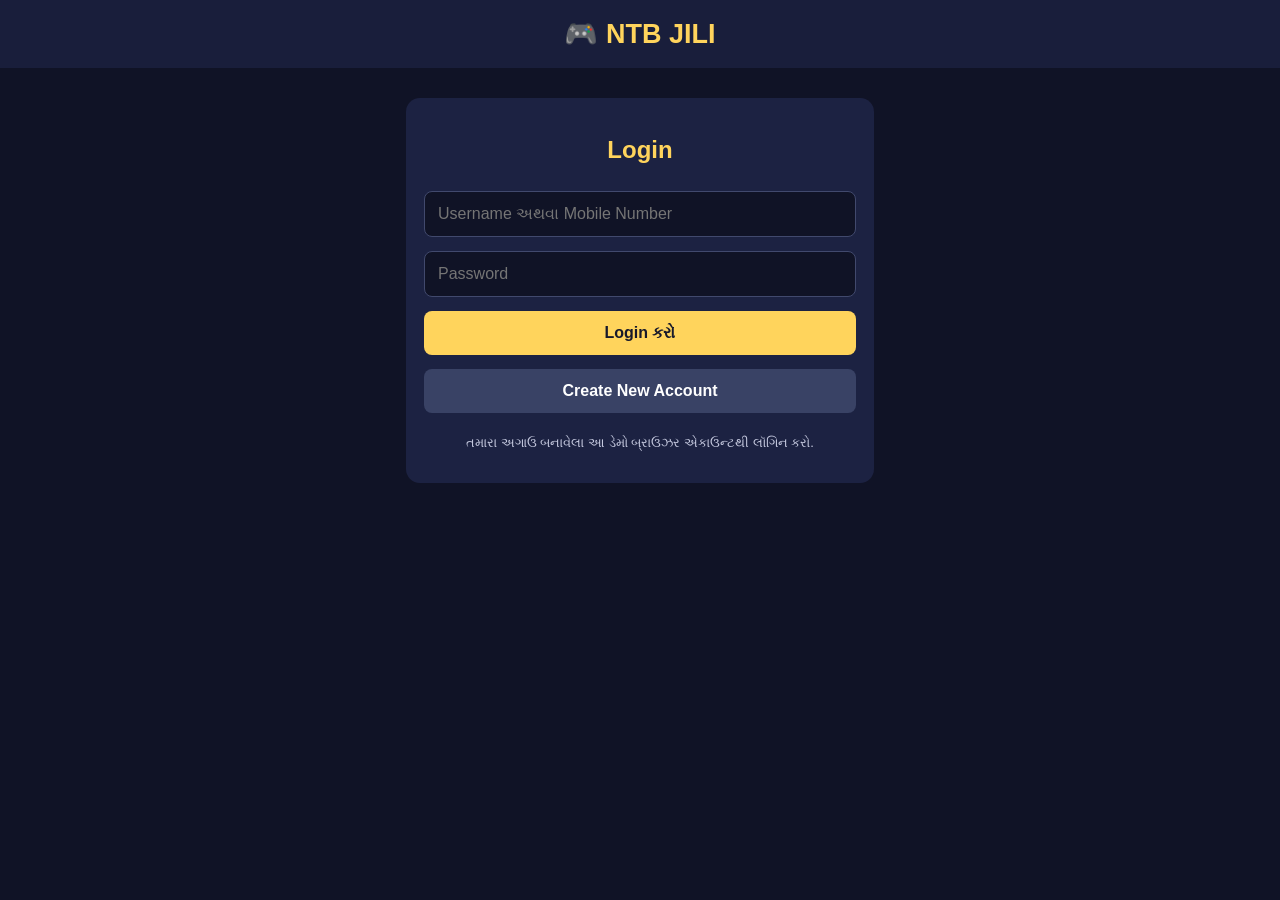
==== commit 32e1230c: "Update index.html" ====
--- a/index.html
+++ b/index.html
@@ -4,432 +4,246 @@
 <meta charset="UTF-8">
 <meta name="viewport" content="width=device-width, initial-scale=1">
 <title>NTB JILI</title>
-
 <style>
 *{box-sizing:border-box}
-body{
-  margin:0;
-  font-family:Arial,sans-serif;
-  background:#10121c;
-  color:white;
-}
-header{
-  background:#191c2b;
-  padding:18px;
-  text-align:center;
-  border-bottom:2px solid #f3bd45;
-}
-header h1{color:#f3bd45;margin:0}
-header p{color:#ccc;margin-bottom:0}
-.container{max-width:900px;margin:auto;padding:16px}
-.box{
-  background:#1c2030;
-  border:1px solid #383e52;
-  padding:18px;
-  border-radius:14px;
-  margin-bottom:16px;
-}
-h2,h3{color:#f3bd45}
-input,select{
-  width:100%;
-  padding:13px;
-  margin:7px 0 12px;
-  border-radius:8px;
-  border:1px solid #555;
-  background:#10121c;
-  color:white;
-}
-button{
-  padding:12px;
-  width:100%;
-  border:0;
-  border-radius:8px;
-  background:#f3bd45;
-  color:#171717;
-  font-size:15px;
-  font-weight:bold;
-  cursor:pointer;
-  margin:5px 0;
-}
-button.secondary{
-  background:#30364a;
-  color:white;
-}
-button.danger{
-  background:#a93232;
-  color:white;
-}
-.hidden{display:none!important}
-.balance{
-  font-size:30px;
-  color:#f3bd45;
-  font-weight:bold;
-}
-.grid{
-  display:grid;
-  grid-template-columns:repeat(2,minmax(0,1fr));
-  gap:10px;
-}
-.game{
-  background:#292f43;
-  padding:14px 8px;
-  border-radius:10px;
-  text-align:center;
-}
-.small{font-size:13px;color:#bbb;line-height:1.6}
-a{color:#f3bd45}
-.history-item{
-  padding:10px 0;
-  border-bottom:1px solid #383e52;
-  font-size:14px;
-}
-footer{text-align:center;color:#999;padding:20px}
-@media(min-width:600px){
-  .grid{grid-template-columns:repeat(3,minmax(0,1fr))}
-}
+body{margin:0;background:#101326;color:white;font-family:Arial,sans-serif}
+header{background:#191e3b;padding:18px;text-align:center;color:#ffd45c;font-size:27px;font-weight:bold}
+.container{max-width:500px;margin:auto;padding:16px}
+.card{background:#1c2242;border-radius:14px;padding:18px;margin:14px 0}
+h2{text-align:center;color:#ffd45c}
+input{width:100%;padding:13px;margin:7px 0;border:1px solid #41496d;border-radius:8px;background:#101326;color:white;font-size:16px}
+button{width:100%;padding:13px;margin:7px 0;border:0;border-radius:8px;background:#ffd45c;color:#17192b;font-size:16px;font-weight:bold}
+.secondary{background:#394265;color:white}
+.gamegrid{display:grid;grid-template-columns:1fr 1fr;gap:10px}
+.game{background:#30385f;color:white;padding:15px 5px;border-radius:10px;text-align:center}
+.hidden{display:none}
+.small{text-align:center;font-size:13px;color:#c5c9df;line-height:1.5}
 </style>
 </head>
-
 <body>
-
-<header>
-  <h1>🎮 NTB JILI</h1>
-  <p>Your Gaming Hub</p>
-</header>
-
-<main class="container">
-
-<!-- LOGIN -->
-<section id="loginPage" class="box">
-  <h2>🔐 Login</h2>
-
-  <label>Login Method</label>
-  <select id="loginMethod">
-    <option value="username">Username</option>
-    <option value="mobile">Mobile Number</option>
-  </select>
-
-  <input id="loginId" placeholder="Username અથવા 10 digit mobile"
-         autocomplete="username">
-
-  <input id="loginPassword" type="password"
-         placeholder="Password" autocomplete="current-password">
-
-  <button onclick="login()">Login</button>
-  <button class="secondary" onclick="showRegister()">Create New Account</button>
-
-  <p class="small">
-    આ ડેમો એપ છે. તમારો પાસવર્ડ આ ચેટમાં શેર કરશો નહીં.
-  </p>
-</section>
-
-<!-- REGISTER -->
-<section id="registerPage" class="box hidden">
-  <h2>📝 Create Account</h2>
-
-  <input id="regUsername" placeholder="Username (3–20 characters)">
-  <input id="regMobile" type="tel" maxlength="10"
-         placeholder="10 digit Mobile Number">
-  <input id="regPassword" type="password"
-         placeholder="Create Password">
-
-  <button onclick="register()">Register</button>
-  <button class="secondary" onclick="showLogin()">Back to Login</button>
-</section>
-
-<!-- HOME -->
+<header>🎮 NTB JILI</header>
+
+<div class="container">
+
+<section id="loginPage" class="card">
+<h2>Login</h2>
+<input id="loginId" placeholder="Username અથવા Mobile Number" autocomplete="username">
+<input id="loginPassword" type="password" placeholder="Password" autocomplete="current-password">
+<button onclick="login()">Login કરો</button>
+<button class="secondary" onclick="showRegister()">Create New Account</button>
+<p class="small">તમારા અગાઉ બનાવેલા આ ડેમો બ્રાઉઝર એકાઉન્ટથી લૉગિન કરો.</p>
+</section>
+
+<section id="registerPage" class="card hidden">
+<h2>Create New Account</h2>
+<input id="newUsername" placeholder="Username (3 થી 20 અક્ષર)" autocomplete="username">
+<input id="newMobile" type="tel" inputmode="numeric" maxlength="10" placeholder="10 અંકનો Mobile Number" autocomplete="tel">
+<input id="newPassword" type="password" placeholder="Password (ઓછામાં ઓછા 4 અક્ષર)" autocomplete="new-password">
+<button onclick="register()">Account બનાવો</button>
+<button class="secondary" onclick="showLogin()">પાછા Login પર જાઓ</button>
+</section>
+
 <section id="homePage" class="hidden">
-
-  <div class="box">
-    <h2>👋 Welcome, <span id="welcomeName"></span></h2>
-    <p class="small">Your demo account</p>
-    <p>Demo Wallet Balance</p>
-    <div class="balance" id="balance">₹0</div>
-
-    <button onclick="demoDeposit()">➕ Add Demo Balance</button>
-    <button class="secondary" onclick="demoWithdraw()">Withdraw Demo Request</button>
-    <button class="secondary" onclick="dailyReward()">🎁 Daily Demo Reward</button>
-  </div>
-
-  <div class="box">
-    <h2>💳 Subscription Plans</h2>
-    <p class="small">
-      ઉપલબ્ધ સબ્સ્ક્રિપ્શન પ્લાન જોવા માટે નીચેનું બટન દબાવો.
-      આ બટન પેમેન્ટ કરતું નથી.
-    </p>
-    <button onclick="openSubscription()">View Subscription Plans</button>
-  </div>
-
-  <div class="box">
-    <h2>🎮 Games</h2>
-    <p class="small">
-      નીચે 60 ગેમ્સનાં વિકલ્પો છે. દરેક ગેમનું રમવા યોગ્ય
-      વર્ઝન અલગથી બનાવવું પડશે.
-    </p>
-    <div id="games" class="grid"></div>
-  </div>
-
-  <div class="box">
-    <h2>🎁 Referral</h2>
-    <p>Your demo referral code:</p>
-    <h3 id="referralCode"></h3>
-    <p class="small">આ કોડ હાલમાં ફક્ત ડેમો માટે છે.</p>
-    <button class="secondary" onclick="copyReferral()">Copy Referral Code</button>
-  </div>
-
-  <div class="box">
-    <h2>📜 Activity History</h2>
-    <div id="history"></div>
-  </div>
-
-  <button class="danger" onclick="logout()">Logout</button>
-</section>
-
-</main>
-
-<footer>
-  NTB JILI Demo • No real-money payments
-</footer>
+<div class="card">
+<h2>સ્વાગત છે, <span id="welcomeName"></span>!</h2>
+<p>Demo Balance: ₹<strong id="balance">0</strong></p>
+<button onclick="dailyReward()">Daily Demo Reward</button>
+<button class="secondary" onclick="showSubscription()">Subscription Plans</button>
+<button class="secondary" onclick="logout()">Logout</button>
+<p class="small">આ ડેમો બેલેન્સ માત્ર ટેસ્ટ માટે છે. વાસ્તવિક પૈસા નથી.</p>
+</div>
+<div class="card">
+<h2>🎮 Games</h2>
+<div id="games" class="gamegrid"></div>
+</div>
+</section>
+
+<section id="subscriptionPage" class="card hidden">
+<h2>Subscription Plans</h2>
+<div class="card">1 મહિનો — ₹99</div>
+<div class="card">3 મહિના — ₹499</div>
+<div class="card">12 મહિના — ₹999</div>
+<p class="small">આ પ્લાન માત્ર પ્રદર્શન માટે છે. ચુકવણી જોડાયેલી નથી.</p>
+<button class="secondary" onclick="showHome()">પાછા જાઓ</button>
+</section>
+
+</div>
 
 <script>
-const KEY = "ntb_jili_demo_v1";
-const SESSION = "ntb_jili_demo_session";
-
-let users = {};
-let currentUser = null;
-
-try {
-  users = JSON.parse(localStorage.getItem(KEY) || "{}");
-} catch(e) {
-  users = {};
-}
-
-function saveUsers(){
-  localStorage.setItem(KEY, JSON.stringify(users));
-}
-
-function showLogin(){
-  document.getElementById("loginPage").classList.remove("hidden");
-  document.getElementById("registerPage").classList.add("hidden");
-  document.getElementById("homePage").classList.add("hidden");
-}
-
-function showRegister(){
-  document.getElementById("loginPage").classList.add("hidden");
-  document.getElementById("registerPage").classList.remove("hidden");
-  document.getElementById("homePage").classList.add("hidden");
-}
-
-function showHome(){
-  document.getElementById("loginPage").classList.add("hidden");
-  document.getElementById("registerPage").classList.add("hidden");
-  document.getElementById("homePage").classList.remove("hidden");
-  renderHome();
-}
-
-function register(){
-  const username = document.getElementById("regUsername").value.trim();
-  const mobile = document.getElementById("regMobile").value.trim();
-  const password = document.getElementById("regPassword").value;
-
-  if(!/^[a-zA-Z0-9_]{3,20}$/.test(username)){
-    alert("Username 3 થી 20 અક્ષરનો હોવો જોઈએ.");
-    return;
-  }
-
-  if(!/^[0-9]{10}$/.test(mobile)){
-    alert("10 અંકનો મોબાઇલ નંબર દાખલ કરો.");
-    return;
-  }
-
-  if(password.length < 4){
+"use strict";
+
+const STORAGE_KEY = "ntb_jili_demo_v2";
+const SESSION_KEY = "ntb_jili_demo_session";
+
+function getUsers() {
+  try {
+    const data = JSON.parse(localStorage.getItem(STORAGE_KEY) || "[]");
+    return Array.isArray(data) ? data : [];
+  } catch (e) {
+    return [];
+  }
+}
+
+function saveUsers(users) {
+  localStorage.setItem(STORAGE_KEY, JSON.stringify(users));
+}
+
+function showPage(pageId) {
+  ["loginPage", "registerPage", "homePage", "subscriptionPage"].forEach(id => {
+    document.getElementById(id).classList.add("hidden");
+  });
+  document.getElementById(pageId).classList.remove("hidden");
+}
+
+function showRegister() {
+  showPage("registerPage");
+}
+
+function showLogin() {
+  showPage("loginPage");
+}
+
+function register() {
+  const username = document.getElementById("newUsername").value.trim();
+  const mobile = document.getElementById("newMobile").value.trim();
+  const password = document.getElementById("newPassword").value;
+
+  if (!/^[a-zA-Z0-9_]{3,20}$/.test(username)) {
+    alert("Username 3 થી 20 અક્ષરનો હોવો જોઈએ. અંગ્રેજી અક્ષર, નંબર અને _ વાપરો.");
+    return;
+  }
+
+  if (!/^[0-9]{10}$/.test(mobile)) {
+    alert("કૃપા કરીને સાચો 10 અંકનો મોબાઇલ નંબર લખો.");
+    return;
+  }
+
+  if (password.length < 4) {
     alert("Password ઓછામાં ઓછા 4 અક્ષરનો હોવો જોઈએ.");
     return;
   }
 
-  if(users[username] || Object.values(users).some(u => u.mobile === mobile)){
-    alert("આ Username અથવા Mobile Number પહેલેથી વપરાય છે.");
-    return;
-  }
-
-  users[username] = {
-    username,
-    mobile,
-    password,
-    balance: 0,
-    checkinDate: "",
-    history: ["Account created — demo"],
-    referral: "NTB" + mobile.slice(-4)
-  };
-
-  saveUsers();
-  alert("Registration successful! હવે Login કરો.");
-  document.getElementById("loginMethod").value = "username";
+  const users = getUsers();
+  const exists = users.some(user =>
+    user.username.toLowerCase() === username.toLowerCase() ||
+    user.mobile === mobile
+  );
+
+  if (exists) {
+    alert("આ Username અથવા Mobile Number પહેલેથી નોંધાયેલ છે.");
+    return;
+  }
+
+  users.push({ username, mobile, password, balance: 0, rewarded: false });
+  saveUsers(users);
+
+  alert("Account સફળતાપૂર્વક બન્યું! હવે Username અને Passwordથી Login કરો.");
   document.getElementById("loginId").value = username;
   document.getElementById("loginPassword").value = "";
   showLogin();
 }
 
-function login(){
-  const method = document.getElementById("loginMethod").value;
-  const id = document.getElementById("loginId").value.trim();
+function login() {
+  const id = document.getElementById("loginId").value.trim().toLowerCase();
   const password = document.getElementById("loginPassword").value;
-
-  const user = method === "username"
-    ? users[id]
-    : Object.values(users).find(u => u.mobile === id);
-
-  if(!user || user.password !== password){
-    alert("Login details ખોટાં છે અથવા account બનાવ્યું નથી.");
-    return;
-  }
-
-  currentUser = user.username;
-  localStorage.setItem(SESSION, currentUser);
+  const users = getUsers();
+
+  const user = users.find(u =>
+    (u.username.toLowerCase() === id || u.mobile === id) &&
+    u.password === password
+  );
+
+  if (!user) {
+    alert("Login મળ્યું નથી. Username/Mobile અને Password તપાસો અથવા નવું Account બનાવો.");
+    return;
+  }
+
+  localStorage.setItem(SESSION_KEY, user.username);
   showHome();
 }
 
-function getUser(){
-  return currentUser ? users[currentUser] : null;
-}
-
-function renderHome(){
-  const u = getUser();
-  if(!u) return;
-
-  document.getElementById("welcomeName").textContent = u.username;
-  document.getElementById("balance").textContent =
-    "₹" + Number(u.balance || 0).toLocaleString("en-IN");
-  document.getElementById("referralCode").textContent = u.referral;
-
-  const history = document.getElementById("history");
-  history.innerHTML = "";
-
-  (u.history || []).slice().reverse().forEach(item => {
-    const div = document.createElement("div");
-    div.className = "history-item";
-    div.textContent = item;
-    history.appendChild(div);
+function currentUser() {
+  const username = localStorage.getItem(SESSION_KEY);
+  return getUsers().find(u => u.username === username);
+}
+
+function showHome() {
+  const user = currentUser();
+  if (!user) {
+    showLogin();
+    return;
+  }
+  document.getElementById("welcomeName").textContent = user.username;
+  document.getElementById("balance").textContent = user.balance;
+  showPage("homePage");
+}
+
+function dailyReward() {
+  const user = currentUser();
+  if (!user) return showLogin();
+
+  const users = getUsers();
+  const index = users.findIndex(u => u.username === user.username);
+
+  if (users[index].rewarded) {
+    alert("આ ડેમો રિવોર્ડ તમે પહેલેથી લઈ લીધો છે.");
+    return;
+  }
+
+  users[index].balance += 10;
+  users[index].rewarded = true;
+  saveUsers(users);
+  document.getElementById("balance").textContent = users[index].balance;
+  alert("તમને 10 Demo Points મળ્યા!");
+}
+
+function showSubscription() {
+  showPage("subscriptionPage");
+}
+
+function logout() {
+  localStorage.removeItem(SESSION_KEY);
+  showLogin();
+}
+
+const gameNames = [
+  "Lucky Wheel", "Card Match", "Memory Cards", "Number Guess",
+  "Dice Demo", "Puzzle Game", "Color Match", "Quick Tap",
+  "Fruit Match", "Bubble Pop", "Tile Match", "Mini Chess",
+  "Checkers", "Word Puzzle", "2048 Puzzle", "Tic Tac Toe",
+  "Snake Game", "Space Runner", "Block Puzzle", "Maze Runner",
+  "Coin Catch", "Target Tap", "Pattern Match", "Simon Game",
+  "Sudoku", "Domino Demo", "Ludo Demo", "Carrom Demo",
+  "Basketball Tap", "Football Quiz", "Cricket Quiz", "Racing Demo",
+  "Jump Runner", "Flying Bird", "Brick Breaker", "Paddle Ball",
+  "Word Search", "Jigsaw Puzzle", "Color Sort", "Water Sort",
+  "Number Puzzle", "Math Challenge", "Typing Test", "Reaction Test",
+  "Spot Difference", "Find Pair", "Connect Dots", "Line Puzzle",
+  "Stack Tower", "Helix Demo", "Fruit Catch", "Fish Puzzle",
+  "Animal Quiz", "Geography Quiz", "Music Quiz", "Science Quiz",
+  "Trivia Game", "Word Chain", "Shape Match", "Daily Challenge"
+];
+
+const gamesContainer = document.getElementById("games");
+gameNames.forEach(name => {
+  const button = document.createElement("button");
+  button.className = "game";
+  button.textContent = name;
+  button.type = "button";
+  button.addEventListener("click", () => {
+    alert(name + " હજી Demo Menuમાં છે. આ બટન માટે ગેમ બનાવવાની બાકી છે.");
   });
-}
-
-function addHistory(message){
-  const u = getUser();
-  if(!u) return;
-  u.history = u.history || [];
-  u.history.push(new Date().toLocaleString() + " — " + message);
-  saveUsers();
-  renderHome();
-}
-
-function demoDeposit(){
-  const amount = Number(prompt("ડેમો માટે રકમ દાખલ કરો (₹1–₹10000):"));
-
-  if(!Number.isFinite(amount) || amount < 1 ||
-     amount > 10000 || !Number.isInteger(amount)){
-    alert("₹1 થી ₹10000 વચ્ચેની પૂર્ણ સંખ્યા દાખલ કરો.");
-    return;
-  }
-
-  const u = getUser();
-  u.balance = Number(u.balance || 0) + amount;
-  addHistory("Demo balance added: ₹" + amount);
-  alert("ડેમો બેલેન્સ ઉમેરાયું. કોઈ વાસ્તવિક પેમેન્ટ થયું નથી.");
-}
-
-function demoWithdraw(){
-  alert("આ ડેમો છે. વાસ્તવિક પૈસા ઉપાડવાની સુવિધા ઉપલબ્ધ નથી.");
-  addHistory("Demo withdrawal button opened — no money transferred");
-}
-
-function dailyReward(){
-  const u = getUser();
-  const today = new Date().toDateString();
-
-  if(u.checkinDate === today){
-    alert("આજનો ડેમો રિવોર્ડ પહેલેથી લીધો છે.");
-    return;
-  }
-
-  u.checkinDate = today;
-  u.balance = Number(u.balance || 0) + 10;
-  addHistory("Daily demo reward: 10 points");
-  alert("10 ડેમો પૉઇન્ટ્સ મળ્યા!");
-}
-
-function copyReferral(){
-  const code = getUser().referral;
-
-  if(navigator.clipboard && navigator.clipboard.writeText){
-    navigator.clipboard.writeText(code)
-      .then(() => alert("Referral code copied: " + code))
-      .catch(() => prompt("આ કોડ કૉપી કરો:", code));
+  gamesContainer.appendChild(button);
+});
+
+(function init() {
+  const username = localStorage.getItem(SESSION_KEY);
+  if (username && getUsers().some(u => u.username === username)) {
+    showHome();
   } else {
-    prompt("આ કોડ કૉપી કરો:", code);
-  }
-}
-
-function openSubscription(){
-  window.location.href = "subscription.html";
-}
-
-function logout(){
-  currentUser = null;
-  localStorage.removeItem(SESSION);
-  document.getElementById("loginId").value = "";
-  document.getElementById("loginPassword").value = "";
-  showLogin();
-}
-
-const gameNames = [
-  "Rummy","Slot 1","Slot 2","Dice","Teen Patti",
-  "Color Game","Lucky Wheel","Mines","Poker","Dragon Tiger",
-  "Ludo","Cricket","Lucky Box","Memory Cards","Number Puzzle",
-  "Match Cards","Fruit Spin","Star Spin","Gold Spin","Ocean Spin",
-  "Space Spin","Jungle Spin","Candy Spin","Diamond Spin","Lucky Dice",
-  "Dice Duel","Dice Race","Color Match","Color Wheel","Number Guess",
-  "Card Match","Card Challenge","Rummy Practice","Poker Practice","Ludo Classic",
-  "Ludo Quick","Cricket Challenge","Batting Challenge","Bowling Challenge",
-  "Memory Match","Tile Match","Block Puzzle","Bubble Pop","Gem Match",
-  "Fruit Match","Word Puzzle","Brain Puzzle","Quick Tap","Reaction Test",
-  "Lucky Number","Spin Wheel","Treasure Box","Coin Flip Demo","Target Tap",
-  "Stack Tower","Maze Runner","Space Runner","Jungle Runner","Speed Quiz",
-  "Puzzle Quest"
-];
-
-function renderGames(){
-  const container = document.getElementById("games");
-
-  gameNames.forEach((name, index) => {
-    const card = document.createElement("div");
-    card.className = "game";
-
-    const title = document.createElement("div");
-    title.textContent = (index + 1) + ". " + name;
-
-    const btn = document.createElement("button");
-    btn.className = "secondary";
-    btn.textContent = "Open";
-    btn.onclick = () => {
-      alert(name + " — આ ગેમનું રમવા યોગ્ય વર્ઝન હજી બનાવવાનું બાકી છે.");
-    };
-
-    card.appendChild(title);
-    card.appendChild(btn);
-    container.appendChild(card);
-  });
-}
-
-renderGames();
-
-const savedSession = localStorage.getItem(SESSION);
-if(savedSession && users[savedSession]){
-  currentUser = savedSession;
-  showHome();
-} else {
-  showLogin();
-}
+    showLogin();
+  }
+})();
 </script>
-
 </body>
 </html>
